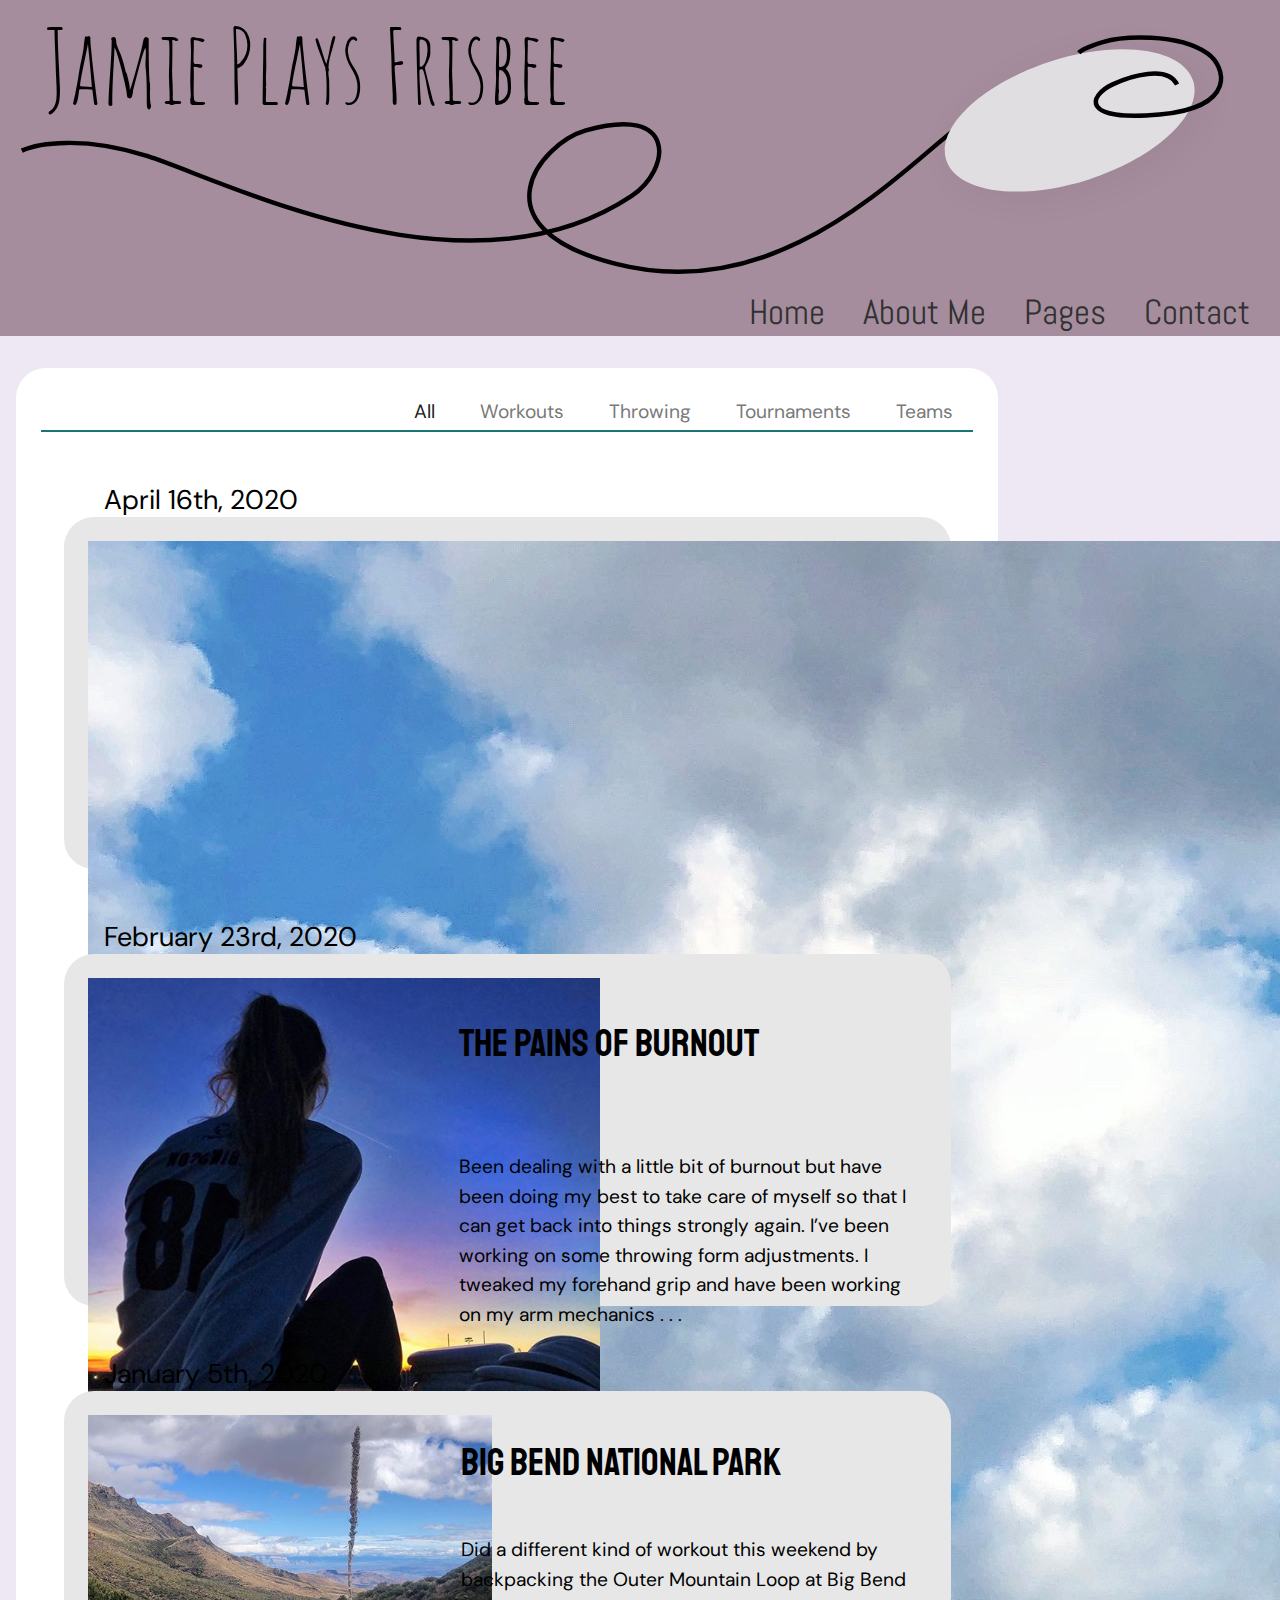
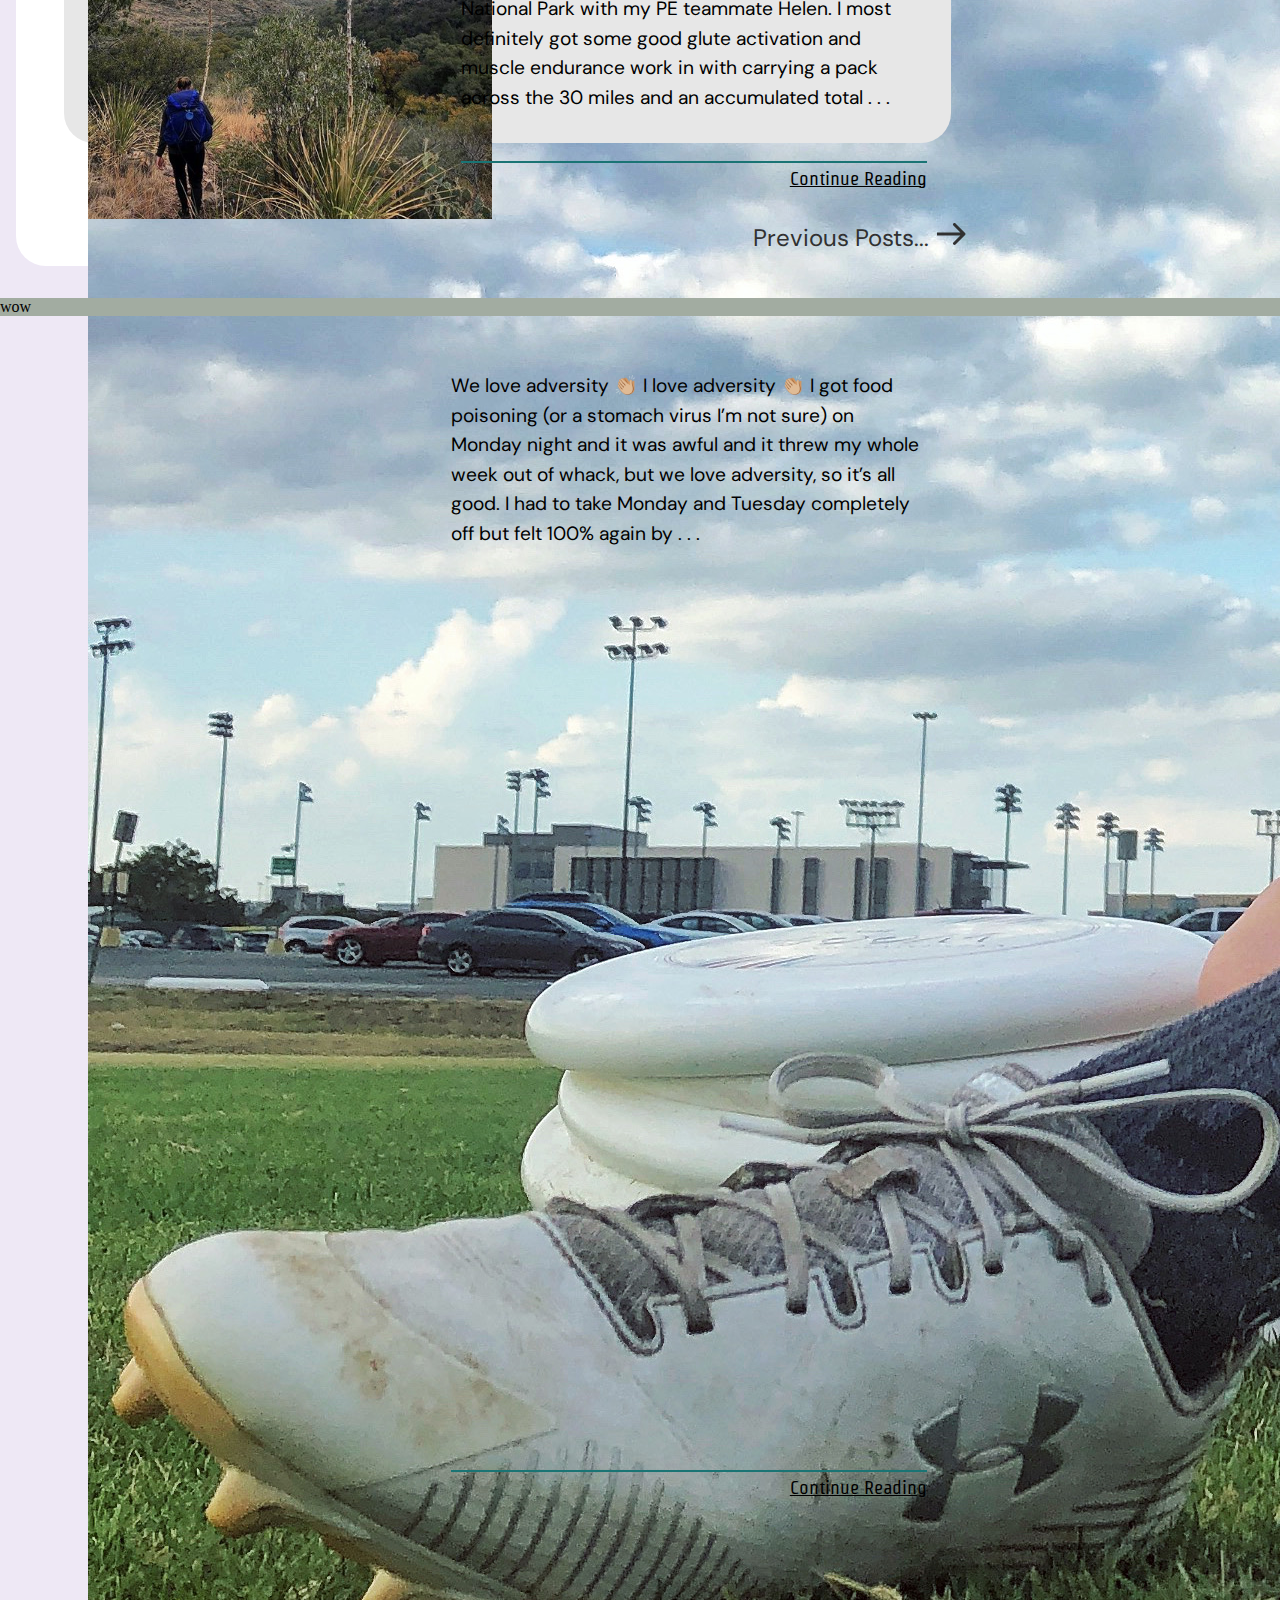
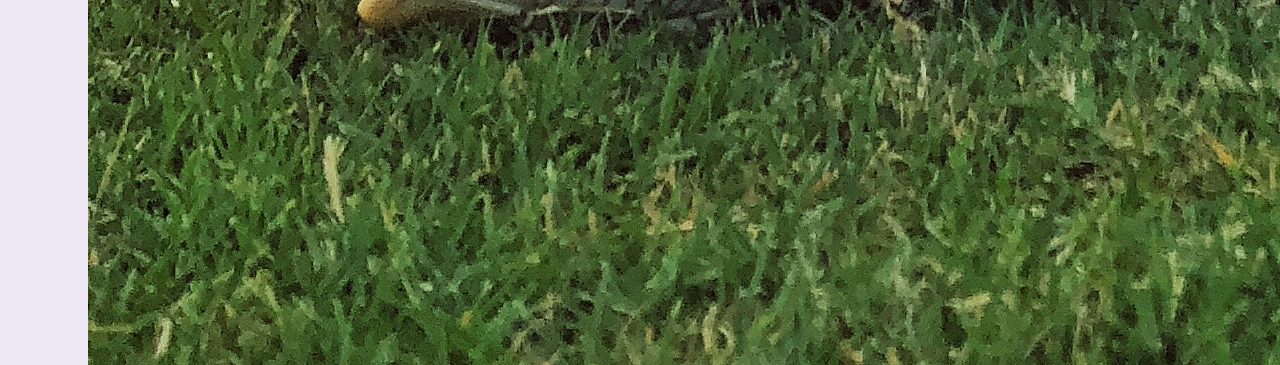
==== index.html @ a6f7faa6 "Change header nav bar to active links" ====
<!DOCTYPE html>
<html>
  <head>
    <title>JamiePlaysFrisbee</title>
    <link rel="stylesheet" type="text/css" href="css/stylesheet.css" />
  </head>
  <body>
    <div class="page">
      <div class="header">
        <p id="header-title">Jamie Plays Frisbee</p>
        <svg
          id="header-logo"
          width="1367"
          height="288"
          viewBox="0 0 1367 288"
          fill="none"
          xmlns="http://www.w3.org/2000/svg"
        >
          <path
            d="M1197.03 139.748C1252.16 124.437 1337.69 87.3383 1238.74 61.4298C1197.29 50.5772 1134.71 61.12 1063.45 113.203C993.401 164.397 857.264 322.143 669.895 274.251C509.363 233.219 584.044 139.353 636.104 124.203C739.565 94.0949 732.102 168.246 687.241 197.995C502.418 320.559 235.831 182.955 143.522 153.153C70.3766 129.455 18.6841 139.085 1.98106 146.861"
            stroke="black"
            stroke-width="5"
          />
          <g filter="url(#filter0_d)">
            <path
              d="M1318.79 68.2089C1330.75 104.858 1278.33 154.577 1201.71 179.258C1125.09 203.94 1053.29 194.238 1041.34 157.589C1029.39 120.939 1081.8 71.2207 1158.42 46.5391C1235.04 21.8576 1306.84 31.5594 1318.79 68.2089Z"
              fill="#E0DEE1"
            />
          </g>
          <path
            d="M1300.82 72.6014C1289.82 50.3252 1247.95 63.1759 1228.39 72.3857C1200.7 85.4244 1192.45 114.446 1280.96 106.298C1369.48 98.1507 1355.52 51.584 1334.5 37.2854C1300.99 14.497 1239.75 18.1652 1217.34 24.7621C1194.94 31.359 1190.31 36.856 1190.31 36.856"
            stroke="black"
            stroke-width="5"
          />
          <defs>
            <filter
              id="filter0_d"
              x="1013.64"
              y="0.885681"
              width="352.848"
              height="232.026"
              filterUnits="userSpaceOnUse"
              color-interpolation-filters="sRGB"
            >
              <feFlood flood-opacity="0" result="BackgroundImageFix" />
              <feColorMatrix
                in="SourceAlpha"
                type="matrix"
                values="0 0 0 0 0 0 0 0 0 0 0 0 0 0 0 0 0 0 127 0"
              />
              <feOffset dx="10" dy="4" />
              <feGaussianBlur stdDeviation="18" />
              <feColorMatrix
                type="matrix"
                values="0 0 0 0 0 0 0 0 0 0 0 0 0 0 0 0 0 0 0.05 0"
              />
              <feBlend
                mode="normal"
                in2="BackgroundImageFix"
                result="effect1_dropShadow"
              />
              <feBlend
                mode="normal"
                in="SourceGraphic"
                in2="effect1_dropShadow"
                result="shape"
              />
            </filter>
          </defs>
        </svg>
        <div class="header-nav">
          <a class="clickable" href="index.html">Home</a>
          <a class="clickable" href="index.html">About Me</a>
          <a class="clickable" href="index.html">Pages</a>
          <a class="clickable" href="index.html">Contact</a>
        </div>
      </div>
      <div class="main-content">
        <ul id="categories-cont" class="categories labels">
          <li class="clickable active">All</li>
          <li class="clickable">Workouts</li>
          <li class="clickable">Throwing</li>
          <li class="clickable">Tournaments</li>
          <li class="clickable">Teams</li>
        </ul>
        <div id="blog-card-container">
          <p class="blog-date">April 16th, 2020</p>
          <div class="blog-card">
            <img src="green_grass_jpf.JPG" />
            <p class="card-title">We Love Adversity</p>
            <p class="card-content">
              We love adversity 👏🏼 I love adversity 👏🏼 I got food poisoning (or
              a stomach virus I’m not sure) on Monday night and it was awful and
              it threw my whole week out of whack, but we love adversity, so
              it’s all good. I had to take Monday and Tuesday completely off but
              felt 100% again by . . .
            </p>
            <p class="card-footer cont-reading clickable">Continue Reading</p>
          </div>
          <p class="blog-date">February 23rd, 2020</p>
          <div class="blog-card">
            <img src="sunset_discs_jpf.png" />
            <p class="card-title">The Pains of Burnout</p>
            <p class="card-content">
              Been dealing with a little bit of burnout but have been doing my
              best to take care of myself so that I can get back into things
              strongly again. I’ve been working on some throwing form
              adjustments. I tweaked my forehand grip and have been working on
              my arm mechanics . . .
            </p>
            <p class="card-footer cont-reading clickable">Continue Reading</p>
          </div>
          <p class="blog-date">January 5th, 2020</p>
          <div class="blog-card">
            <img src="bigbend_jpf.png" />
            <p class="card-title">Big Bend National Park</p>
            <p class="card-content">
              Did a different kind of workout this weekend by backpacking the
              Outer Mountain Loop at Big Bend National Park with my PE teammate
              Helen. I most definitely got some good glute activation and muscle
              endurance work in with carrying a pack across the 30 miles and an
              accumulated total . . .
            </p>
            <p class="card-footer cont-reading clickable">Continue Reading</p>
          </div>
        </div>
        <div class="change-page">
          <span class="previous-post clickable">Previous Posts...</span>
          <svg
            class="clickable"
            width="29"
            height="24"
            viewBox="0 0 29 24"
            fill="none"
            xmlns="http://www.w3.org/2000/svg"
          >
            <path
              d="M28.0607 13.0607C28.6464 12.4749 28.6464 11.5251 28.0607 10.9393L18.5147 1.3934C17.9289 0.80761 16.9792 0.80761 16.3934 1.3934C15.8076 1.97918 15.8076 2.92893 16.3934 3.51472L24.8787 12L16.3934 20.4853C15.8076 21.0711 15.8076 22.0208 16.3934 22.6066C16.9792 23.1924 17.9289 23.1924 18.5147 22.6066L28.0607 13.0607ZM1.31134e-07 13.5L27 13.5L27 10.5L-1.31134e-07 10.5L1.31134e-07 13.5Z"
              fill="#313131"
            />
          </svg>
        </div>
      </div>
      <div class="footer">
        wow
      </div>
    </div>
  </body>
</html>
---- css/stylesheet.css ----
@import "./main_content.css";
@import "./header.css";
@import "./blog-cards.css";
@import "./blog-post-page.css";
@import url("https://fonts.googleapis.com/css2?family=DM+Sans&display=swap");
@import url("https://fonts.googleapis.com/css2?family=Amatic+SC&display=swap");

body {
  background: #eee8f5;
  margin: 0;
  font-size: 12pt;
}

.page {
  margin: 0;
  display: grid;
  grid:
    "header header"auto "main sidebar"auto "footer footer"auto / 4fr 1fr;
  grid-gap: 2em;
}

.header {
  background: #a68d9e;
  grid-area: header;
}

.sidebar {
  background: #ffffff;
  border-radius: 30px;
  margin-right: 1rem;
  height: 500px;

  grid-area: sidebar;
}

.main-content {
  background: #ffffff;
  border-radius: 30px;
  max-width: 1050px;
  justify-self: center;
  margin-left: 1rem;

  grid-area: main;
  display: flex;
  flex-direction: column;
  justify-content: center;
  align-items: stretch;
}

.footer {
  background: #a2aca1;
  grid-area: footer;
}

#categories-cont {
  order: 1;
  /* height: 15%; */
}

#blog-card-container {
  order: 2;
  display: flex;
  flex-direction: column;
  justify-content: center;
  align-items: center;
  padding: 25px;
}

.change-page {
  order: 3;
  text-align: right;
  padding-right: 2rem;
  padding-bottom: 0.5rem;
}

.previous-post {
  display: inline-block;
  font: 1.5rem "DM Sans", sans-serif;
  color: #313131;
  line-height: 2.5rem;
  margin-right: 0.3rem;
}

.labels {
  font: 1.2rem "DM Sans", sans-serif;
}

#header-logo {
  width: 95%;
  height: auto;
  margin-left: 20px;
  margin-top: 20px;
}

#header-title {
  font: 8vw "Amatic SC", cursive;
  margin-top: 0;
  margin-bottom: 0;
  position: absolute;
  left: 45px;
}

.clickable:not(.active):hover {
  color: #4d4d4d;
}
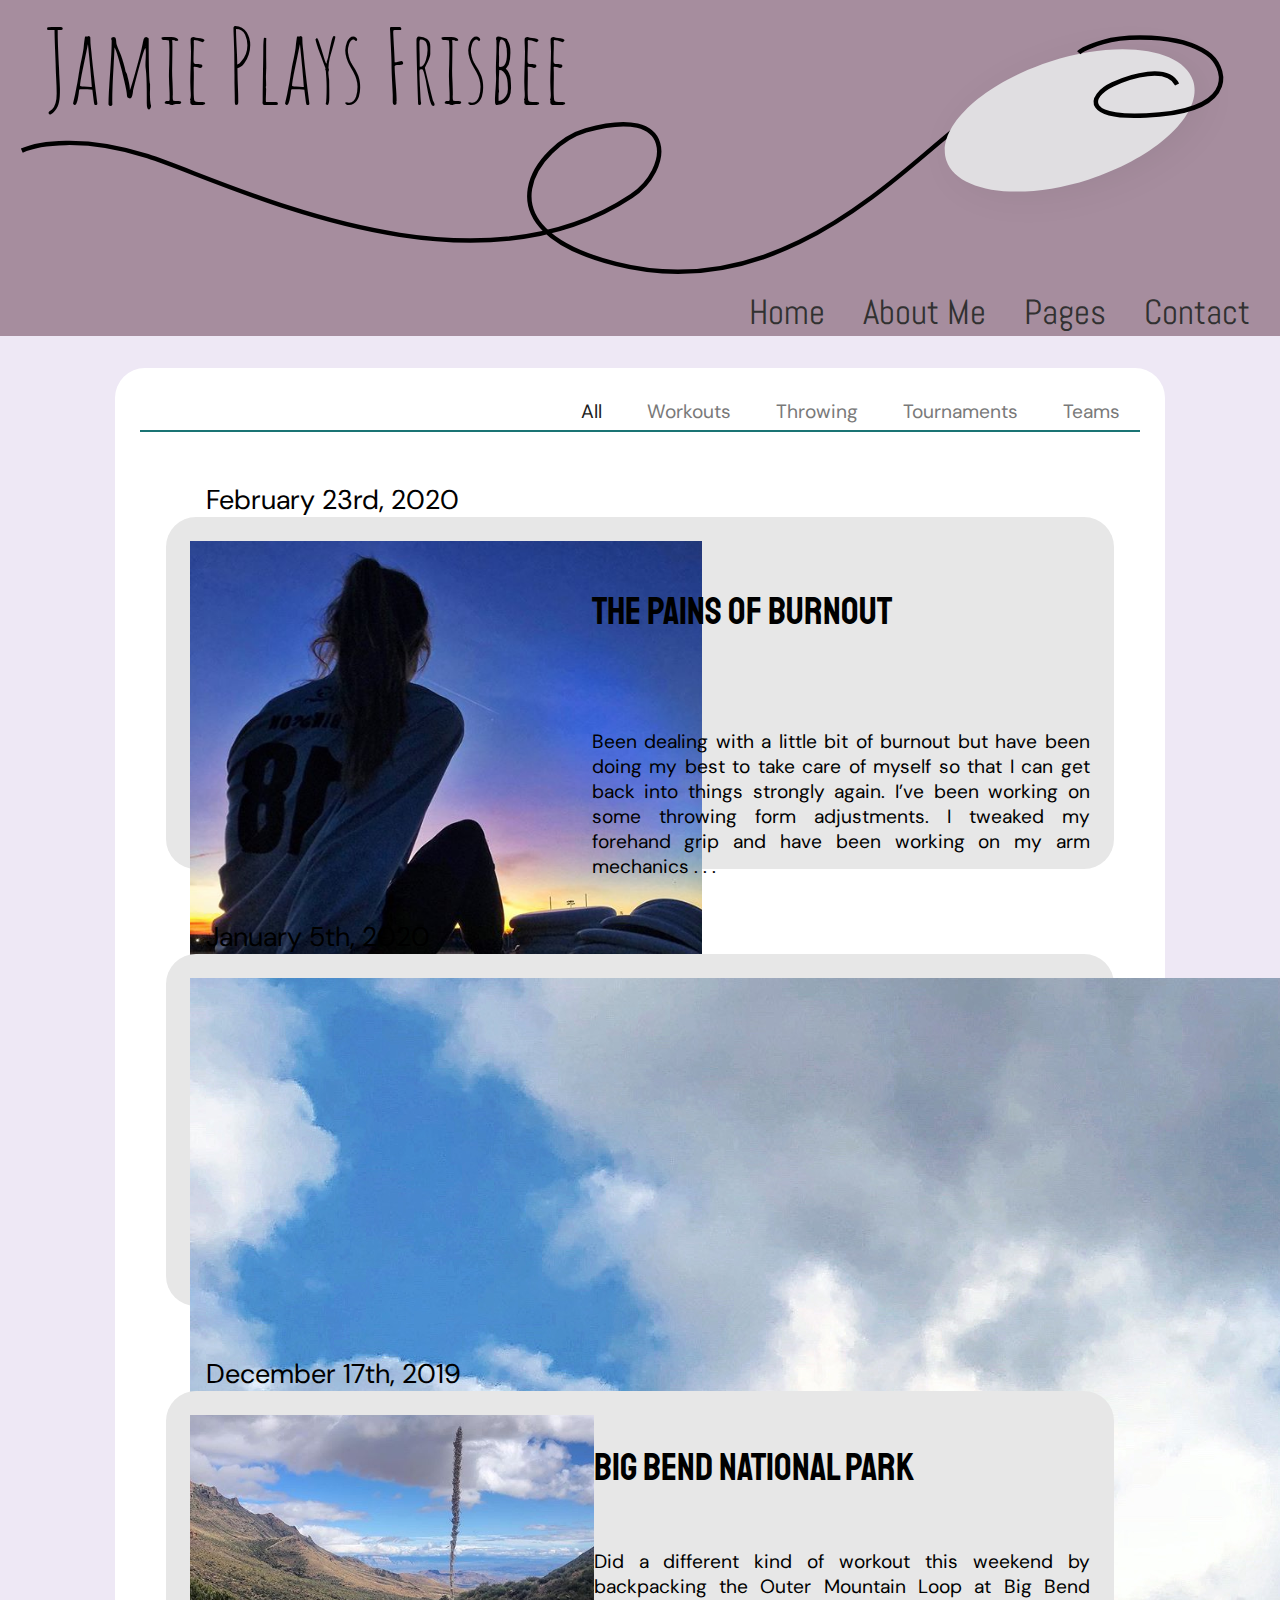
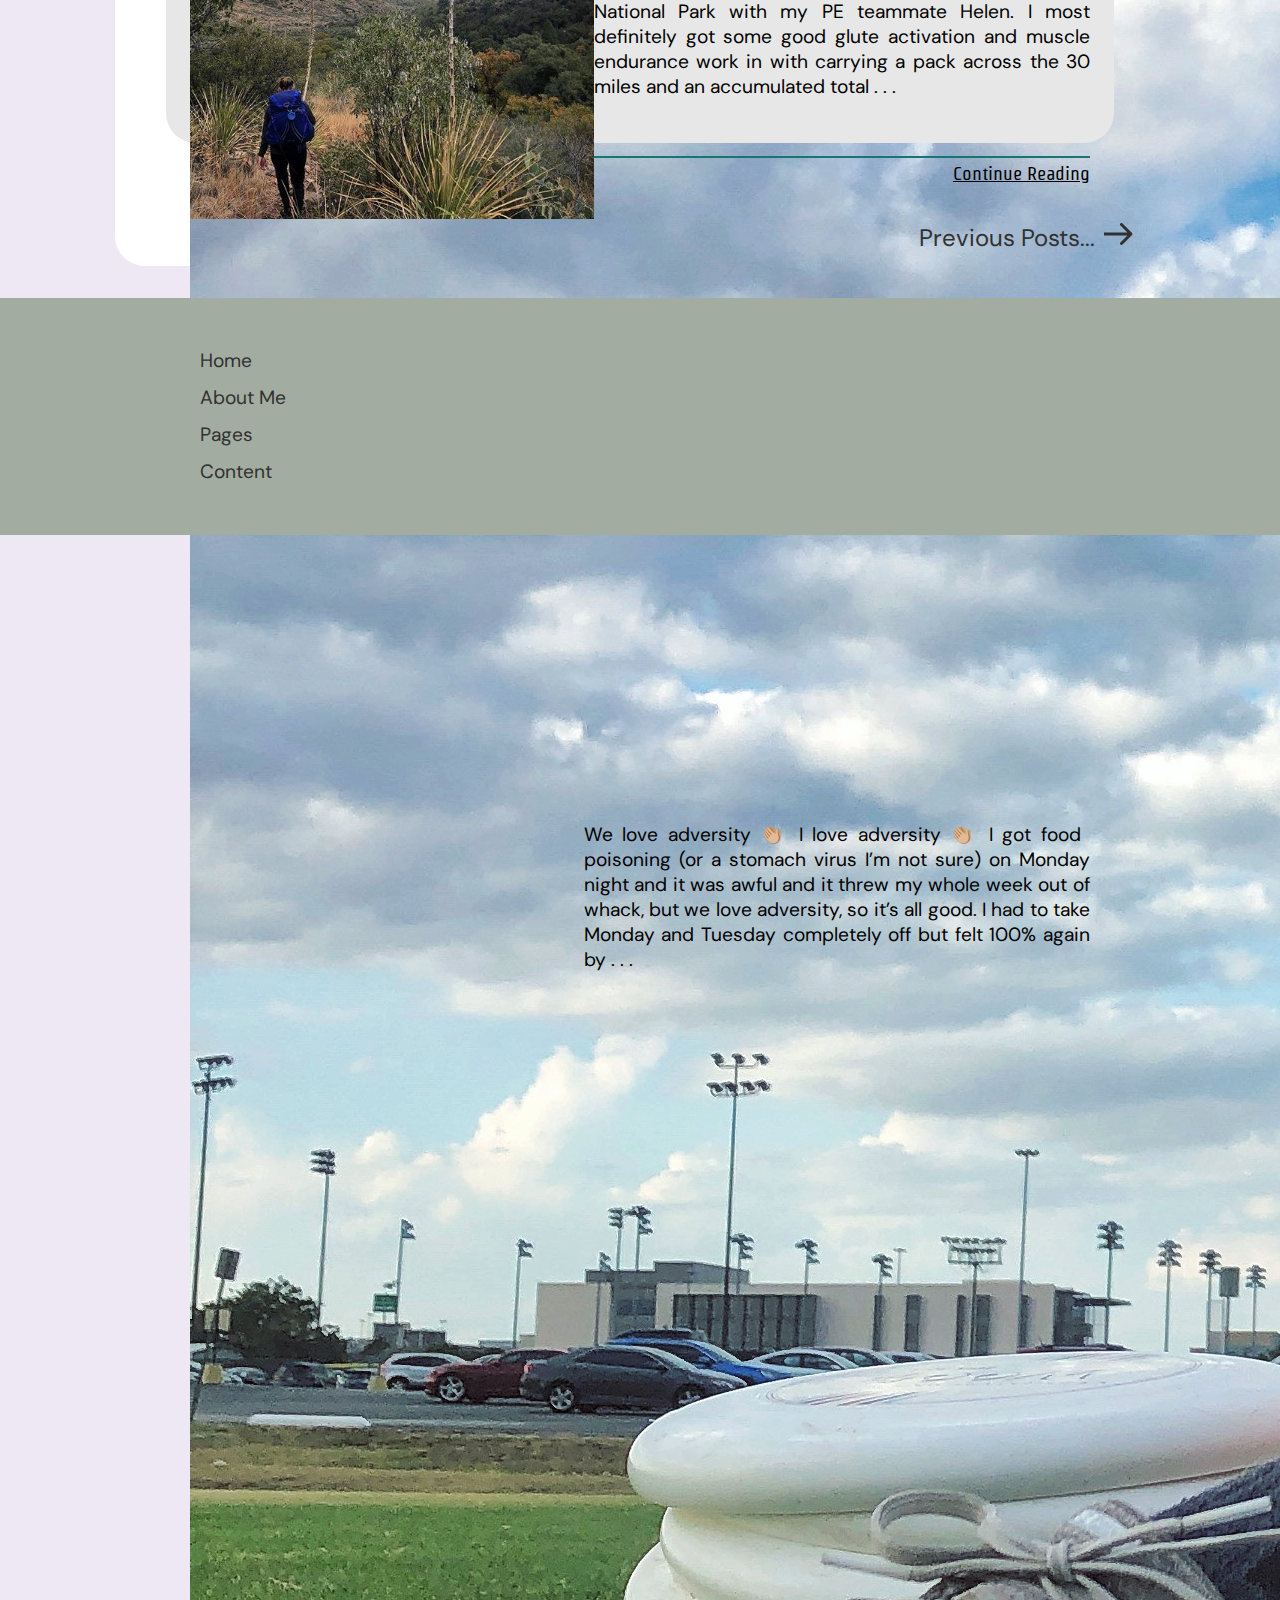
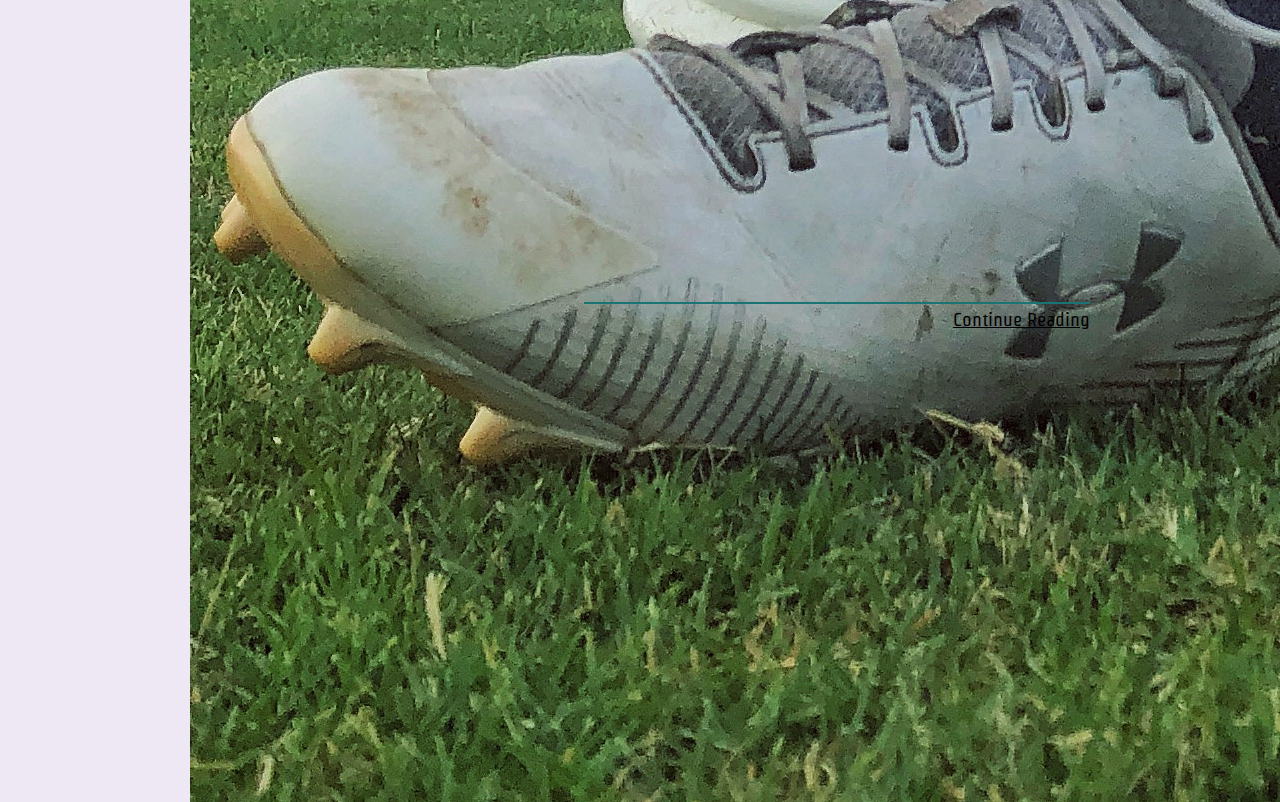
==== commit f5dc67a5: "Code clean-up (remove comments, add better tags, unify classes)" ====
--- a/index.html
+++ b/index.html
@@ -7,7 +7,7 @@
   <body>
     <div class="page">
       <div class="header">
-        <p id="header-title">Jamie Plays Frisbee</p>
+        <h1 id="header-title">Jamie Plays Frisbee</h1>
         <svg
           id="header-logo"
           width="1367"
@@ -69,63 +69,82 @@
           </defs>
         </svg>
         <div class="header-nav">
-          <a class="clickable" href="index.html">Home</a>
-          <a class="clickable" href="index.html">About Me</a>
-          <a class="clickable" href="index.html">Pages</a>
-          <a class="clickable" href="index.html">Contact</a>
+          <a class="inline-nav clickable" href="index.html">Home</a>
+          <a class="inline-nav clickable" href="index.html">About Me</a>
+          <a class="inline-nav clickable" href="index.html">Pages</a>
+          <a class="inline-nav clickable" href="index.html">Contact</a>
         </div>
       </div>
       <div class="main-content">
-        <ul id="categories-cont" class="categories labels">
-          <li class="clickable active">All</li>
-          <li class="clickable">Workouts</li>
-          <li class="clickable">Throwing</li>
-          <li class="clickable">Tournaments</li>
-          <li class="clickable">Teams</li>
-        </ul>
+        <div id="categories-cont" class="categories labels">
+          <a class="inline-nav clickable active" href="index.html">All</a>
+          <a class="inline-nav clickable" href="index.html">Workouts</a>
+          <a class="inline-nav clickable" href="index.html">Throwing</a>
+          <a class="inline-nav clickable" href="index.html">Tournaments</a>
+          <a class="inline-nav clickable" href="index.html">Teams</a>
+        </div>
         <div id="blog-card-container">
-          <p class="blog-date">April 16th, 2020</p>
+          <h2 class="blog-date">February 23rd, 2020</h2>
           <div class="blog-card">
-            <img src="green_grass_jpf.JPG" />
-            <p class="card-title">We Love Adversity</p>
-            <p class="card-content">
+            <img
+              src="sunset_discs_jpf.png"
+              alt="Author at field with frisbees during a sunset"
+            />
+            <h3 class="card-title">The Pains of Burnout</h3>
+            <p class="blog-post-text card-content">
+              Been dealing with a little bit of burnout but have been doing my
+              best to take care of myself so that I can get back into things
+              strongly again. I’ve been working on some throwing form
+              adjustments. I tweaked my forehand grip and have been working on
+              my arm mechanics . . .
+            </p>
+            <a
+              class="card-footer cont-reading clickable"
+              href="blog_post_1.html"
+              >Continue Reading</a
+            >
+          </div>
+          <h2 class="blog-date">January 5th, 2020</h2>
+          <div class="blog-card">
+            <img
+              src="green_grass_jpf.JPG"
+              alt="Author in grass field with pile of frisbees"
+            />
+            <h3 class="card-title">We Love Adversity</h3>
+            <p class="blog-post-text card-content">
               We love adversity 👏🏼 I love adversity 👏🏼 I got food poisoning (or
               a stomach virus I’m not sure) on Monday night and it was awful and
               it threw my whole week out of whack, but we love adversity, so
               it’s all good. I had to take Monday and Tuesday completely off but
               felt 100% again by . . .
             </p>
-            <p class="card-footer cont-reading clickable">Continue Reading</p>
+            <a class="card-footer cont-reading clickable" href="index.html"
+              >Continue Reading</a
+            >
           </div>
-          <p class="blog-date">February 23rd, 2020</p>
+          <h2 class="blog-date">December 17th, 2019</h2>
           <div class="blog-card">
-            <img src="sunset_discs_jpf.png" />
-            <p class="card-title">The Pains of Burnout</p>
-            <p class="card-content">
-              Been dealing with a little bit of burnout but have been doing my
-              best to take care of myself so that I can get back into things
-              strongly again. I’ve been working on some throwing form
-              adjustments. I tweaked my forehand grip and have been working on
-              my arm mechanics . . .
-            </p>
-            <p class="card-footer cont-reading clickable">Continue Reading</p>
-          </div>
-          <p class="blog-date">January 5th, 2020</p>
-          <div class="blog-card">
-            <img src="bigbend_jpf.png" />
-            <p class="card-title">Big Bend National Park</p>
-            <p class="card-content">
+            <img
+              src="bigbend_jpf.png"
+              alt="Author backpacking along trail at Big Bend National Park"
+            />
+            <h3 class="card-title">Big Bend National Park</h3>
+            <p class="blog-post-text card-content">
               Did a different kind of workout this weekend by backpacking the
               Outer Mountain Loop at Big Bend National Park with my PE teammate
               Helen. I most definitely got some good glute activation and muscle
               endurance work in with carrying a pack across the 30 miles and an
               accumulated total . . .
             </p>
-            <p class="card-footer cont-reading clickable">Continue Reading</p>
+            <a class="card-footer cont-reading clickable" href="index.html"
+              >Continue Reading</a
+            >
           </div>
         </div>
         <div class="change-page">
-          <span class="previous-post clickable">Previous Posts...</span>
+          <a class="previous-post clickable" href="index.html"
+            >Previous Posts...</a
+          >
           <svg
             class="clickable"
             width="29"
@@ -142,7 +161,22 @@
         </div>
       </div>
       <div class="footer">
-        wow
+        <div class="footer-cont">
+          <ul class="labels">
+            <li class="footer-links clickable">
+              <a href="index.html">Home</a>
+            </li>
+            <li class="footer-links clickable">
+              <a href="index.html">About Me</a>
+            </li>
+            <li class="footer-links clickable">
+              <a href="index.html">Pages</a>
+            </li>
+            <li class="footer-links clickable">
+              <a href="index.html">Content</a>
+            </li>
+          </ul>
+        </div>
       </div>
     </div>
   </body>
--- a/css/stylesheet.css
+++ b/css/stylesheet.css
@@ -1,6 +1,5 @@
 @import "./main_content.css";
 @import "./header.css";
-@import "./blog-cards.css";
 @import "./blog-post-page.css";
 @import url("https://fonts.googleapis.com/css2?family=DM+Sans&display=swap");
 @import url("https://fonts.googleapis.com/css2?family=Amatic+SC&display=swap");
@@ -15,32 +14,24 @@
   margin: 0;
   display: grid;
   grid:
-    "header header"auto "main sidebar"auto "footer footer"auto / 4fr 1fr;
+    "header header"auto "main main"auto "footer footer"auto / 4fr 1fr;
   grid-gap: 2em;
 }
 
 .header {
+  grid-area: header;
   background: #a68d9e;
-  grid-area: header;
-}
-
-.sidebar {
-  background: #ffffff;
-  border-radius: 30px;
-  margin-right: 1rem;
-  height: 500px;
-
-  grid-area: sidebar;
 }
 
 .main-content {
+  grid-area: main;
+  max-width: 1050px;
+  margin-left: 1rem;
+  margin-right: 1rem;
   background: #ffffff;
   border-radius: 30px;
-  max-width: 1050px;
   justify-self: center;
-  margin-left: 1rem;
 
-  grid-area: main;
   display: flex;
   flex-direction: column;
   justify-content: center;
@@ -48,58 +39,27 @@
 }
 
 .footer {
+  grid-area: footer;
   background: #a2aca1;
-  grid-area: footer;
-}
-
-#categories-cont {
-  order: 1;
-  /* height: 15%; */
-}
-
-#blog-card-container {
-  order: 2;
   display: flex;
   flex-direction: column;
-  justify-content: center;
   align-items: center;
-  padding: 25px;
-}
-
-.change-page {
-  order: 3;
-  text-align: right;
-  padding-right: 2rem;
-  padding-bottom: 0.5rem;
-}
-
-.previous-post {
-  display: inline-block;
-  font: 1.5rem "DM Sans", sans-serif;
-  color: #313131;
-  line-height: 2.5rem;
-  margin-right: 0.3rem;
 }
 
 .labels {
   font: 1.2rem "DM Sans", sans-serif;
 }
 
-#header-logo {
-  width: 95%;
-  height: auto;
-  margin-left: 20px;
-  margin-top: 20px;
-}
-
-#header-title {
-  font: 8vw "Amatic SC", cursive;
-  margin-top: 0;
-  margin-bottom: 0;
-  position: absolute;
-  left: 45px;
+.inline-nav {
+  list-style: none;
+  display: inline-block;
 }
 
 .clickable:not(.active):hover {
   color: #4d4d4d;
+}
+
+.blog-post-text {
+  font: 1.2rem "DM Sans", sans-serif;
+  text-align: justify;
 }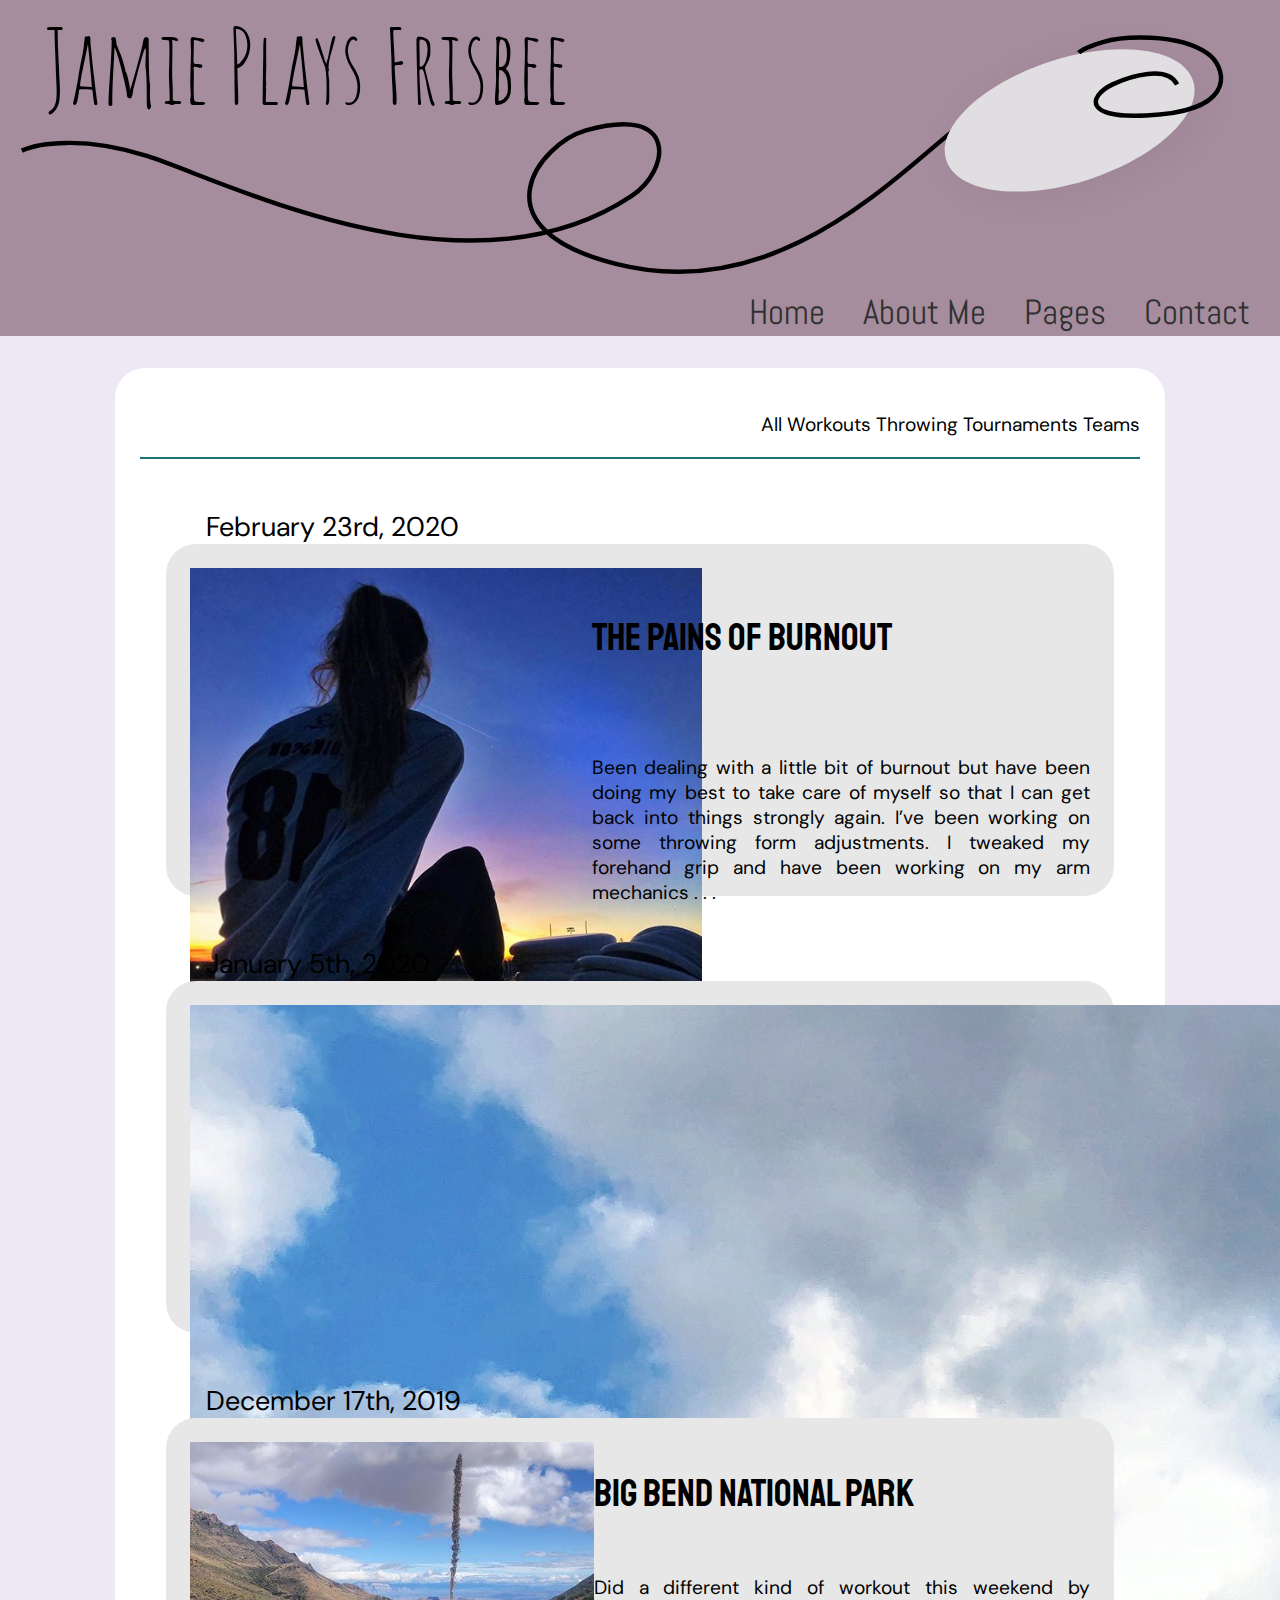
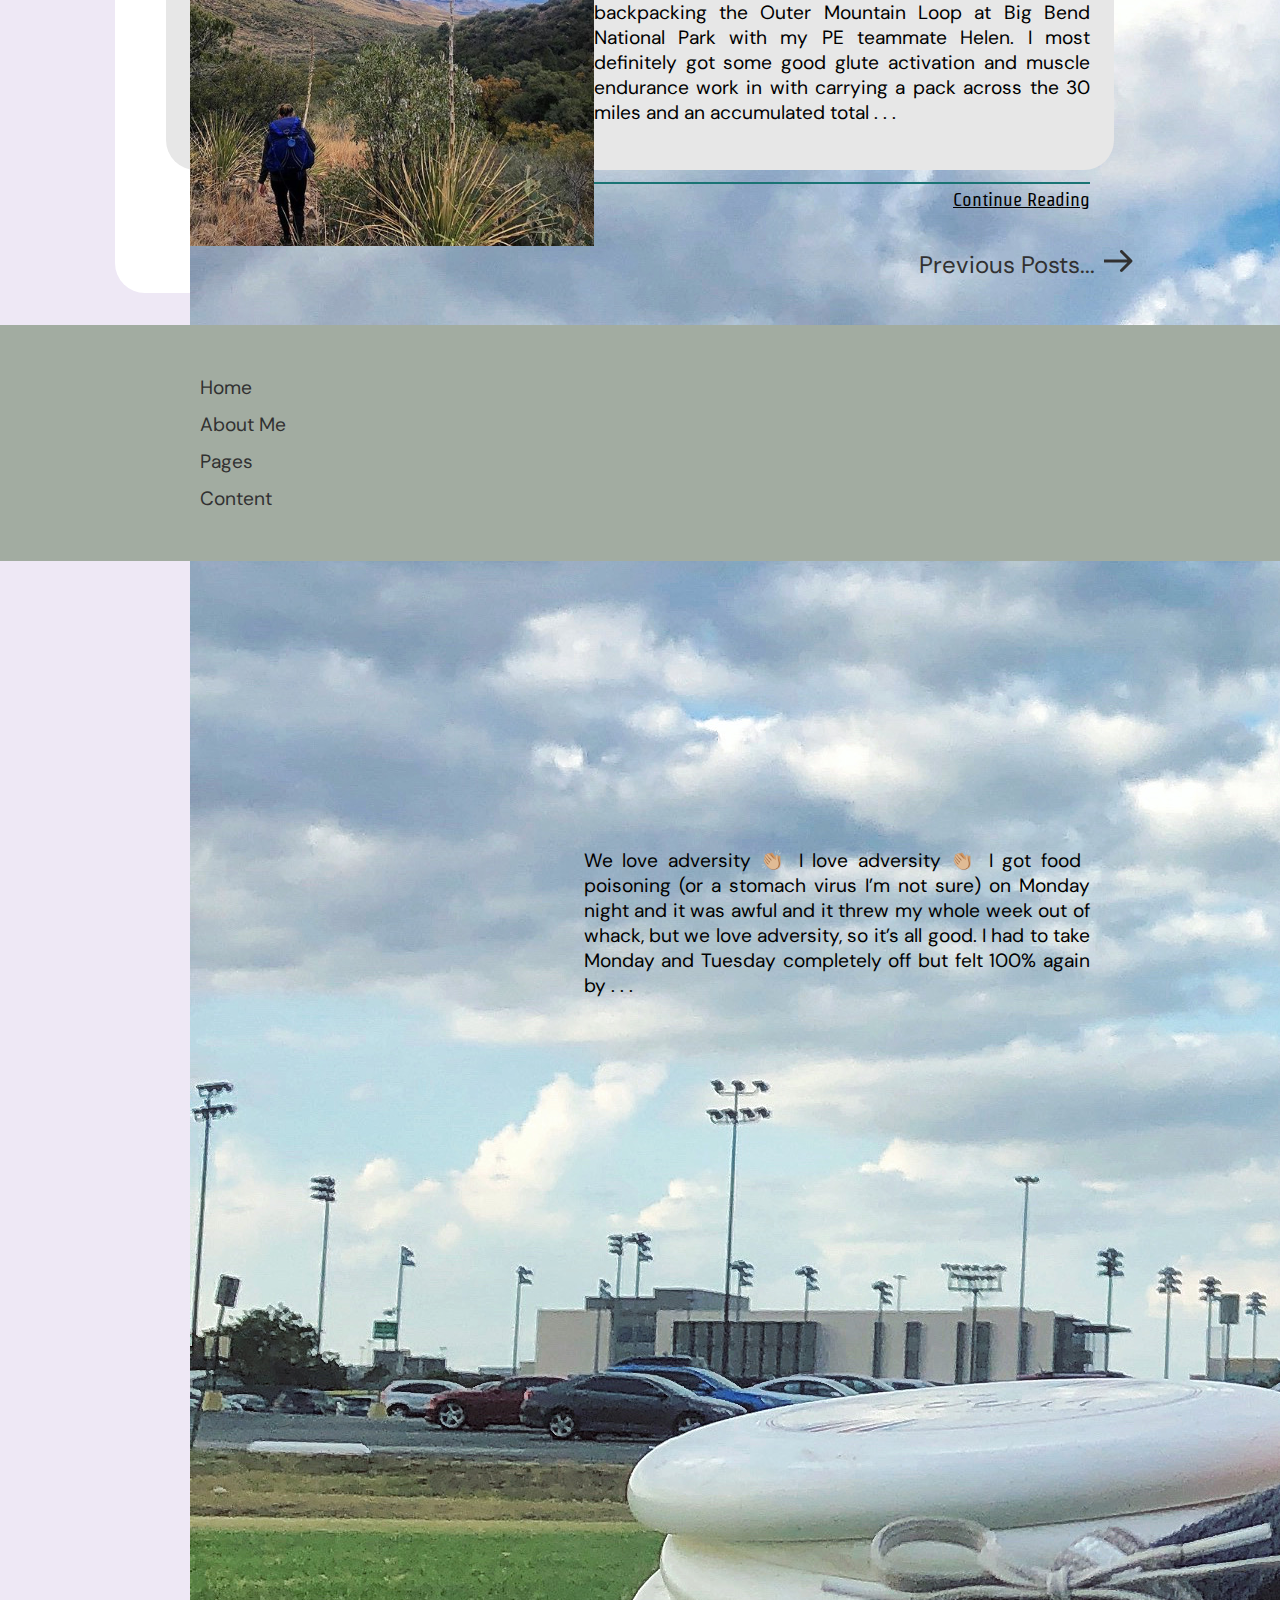
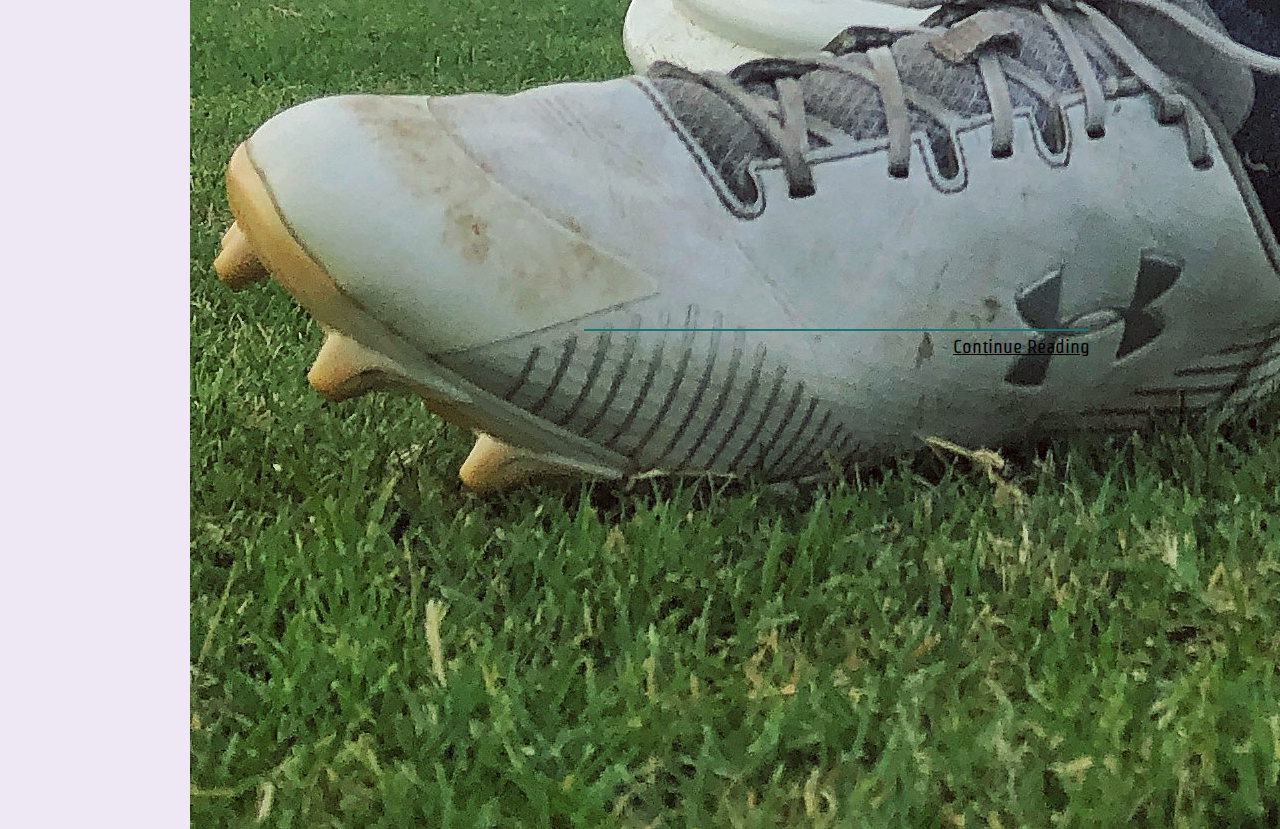
==== commit 5d9a54fb: "Create dropdown and select menus for small screen" ====
--- a/index.html
+++ b/index.html
@@ -68,21 +68,61 @@
             </filter>
           </defs>
         </svg>
-        <div class="header-nav">
-          <a class="inline-nav clickable" href="index.html">Home</a>
-          <a class="inline-nav clickable" href="index.html">About Me</a>
-          <a class="inline-nav clickable" href="index.html">Pages</a>
-          <a class="inline-nav clickable" href="index.html">Contact</a>
-        </div>
+        <nav>
+          <ul class="header-nav">
+            <li class="inline-nav clickable">
+              <a href="index.html">Home</a>
+            </li>
+            <li class="inline-nav clickable">
+              <a href="index.html">About Me</a>
+            </li>
+            <li class="inline-nav clickable">
+              <a href="index.html">Pages</a>
+            </li>
+            <li class="inline-nav clickable">
+              <a href="index.html">Contact</a>
+            </li>
+          </ul>
+
+          <div class="dropdown">
+            <button class="dropdown-btn">Navigation</button>
+            <div class="dropdown-links">
+              <a href="index.html">Home</a>
+              <a href="index.html">About Me</a>
+              <a href="index.html">Pages</a>
+              <a href="index.html">Contact</a>
+            </div>
+          </div>
+        </nav>
       </div>
       <div class="main-content">
         <div id="categories-cont" class="categories labels">
-          <a class="inline-nav clickable active" href="index.html">All</a>
-          <a class="inline-nav clickable" href="index.html">Workouts</a>
-          <a class="inline-nav clickable" href="index.html">Throwing</a>
-          <a class="inline-nav clickable" href="index.html">Tournaments</a>
-          <a class="inline-nav clickable" href="index.html">Teams</a>
-        </div>
+          <ul>
+            <li class="inline-nav clickable active">
+              <a href="index.html">All</a>
+            </li>
+            <li class="inline-nav clickable">
+              <a href="index.html">Workouts</a>
+            </li>
+            <li class="inline-nav clickable">
+              <a href="index.html">Throwing</a>
+            </li>
+            <li class="inline-nav clickable">
+              <a href="index.html">Tournaments</a>
+            </li>
+            <li class="inline-nav clickable"><a href="index.html">Teams</a></li>
+          </ul>
+
+          <select>
+            <option value="" selected="selected">All</option>
+
+            <option value="index.html">Workouts</option>
+            <option value="index.html">Throwing</option>
+            <option value="index.html">Tournaments</option>
+            <option value="index.html">Teams</option>
+          </select>
+        </div>
+
         <div id="blog-card-container">
           <h2 class="blog-date">February 23rd, 2020</h2>
           <div class="blog-card">
--- a/css/stylesheet.css
+++ b/css/stylesheet.css
@@ -1,6 +1,7 @@
 @import "./main_content.css";
 @import "./header.css";
 @import "./blog-post-page.css";
+/* @import "./dropdown.css"; */
 @import url("https://fonts.googleapis.com/css2?family=DM+Sans&display=swap");
 @import url("https://fonts.googleapis.com/css2?family=Amatic+SC&display=swap");
 
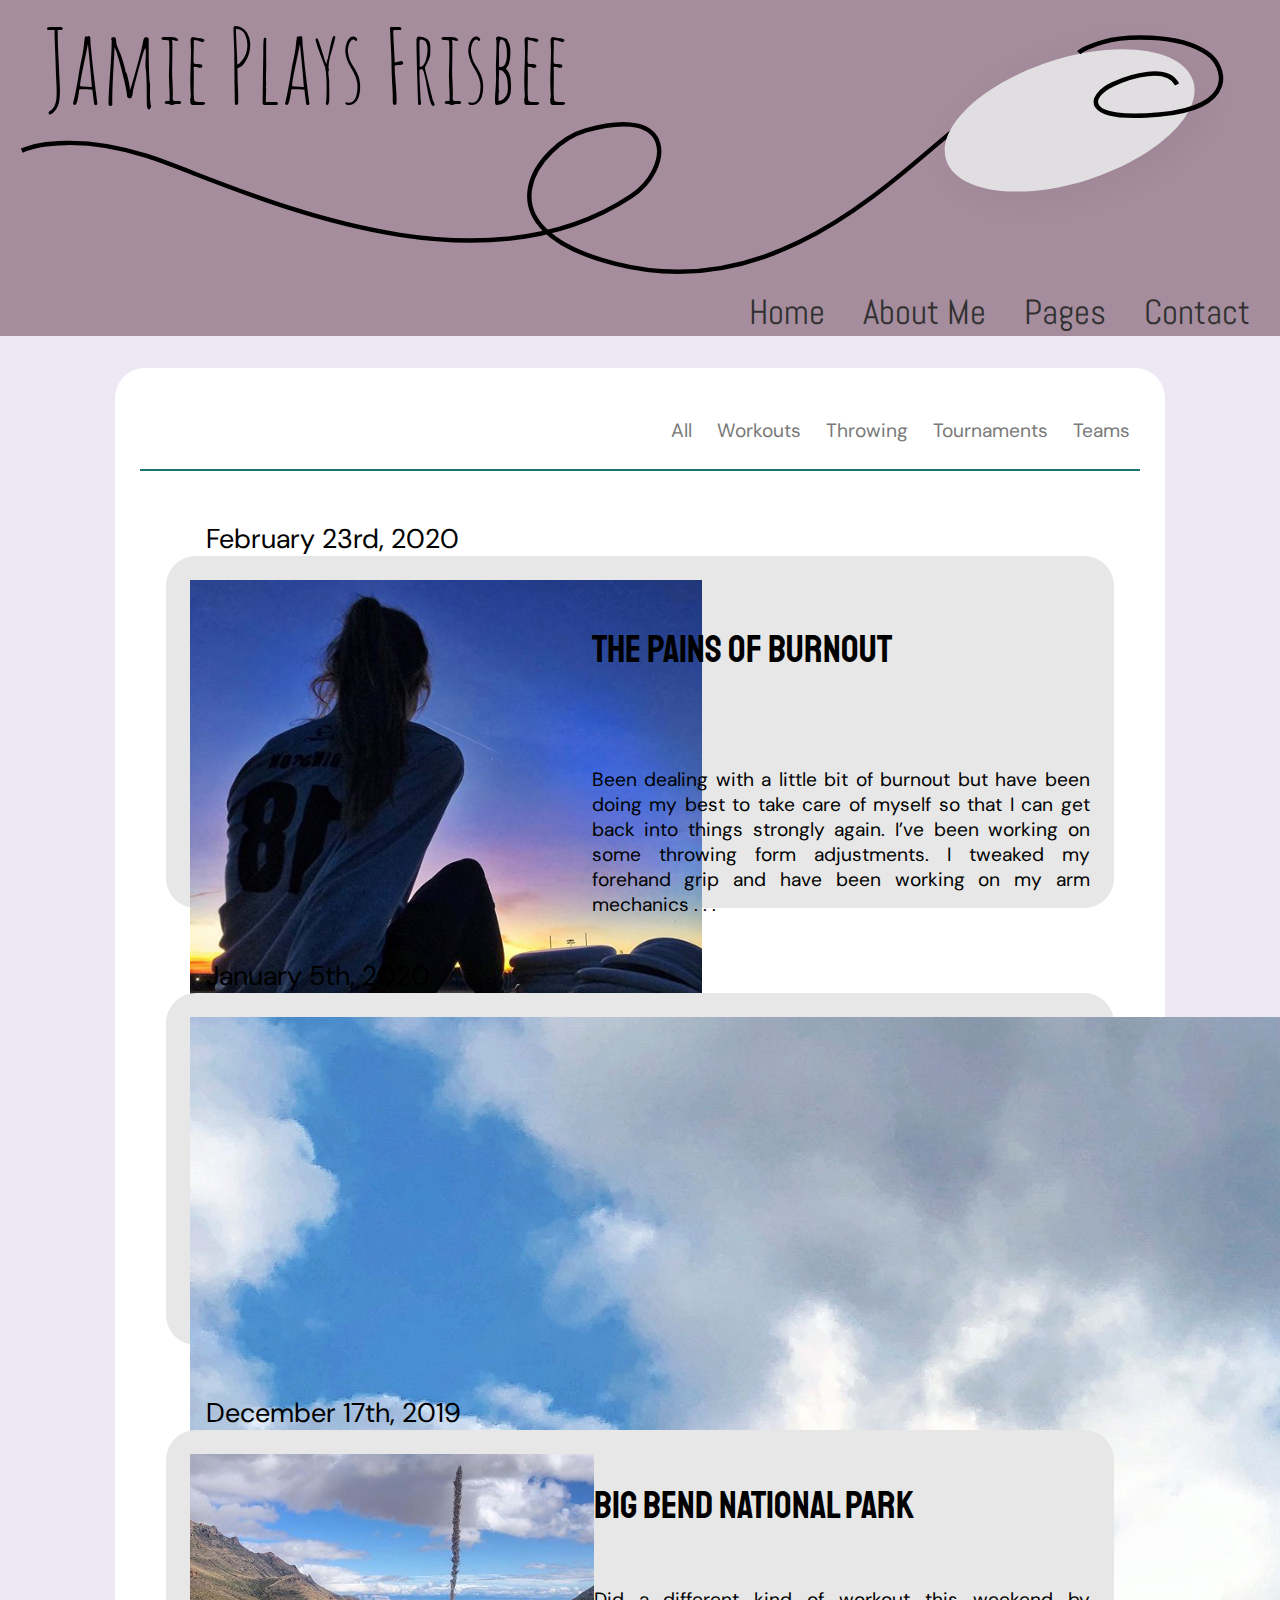
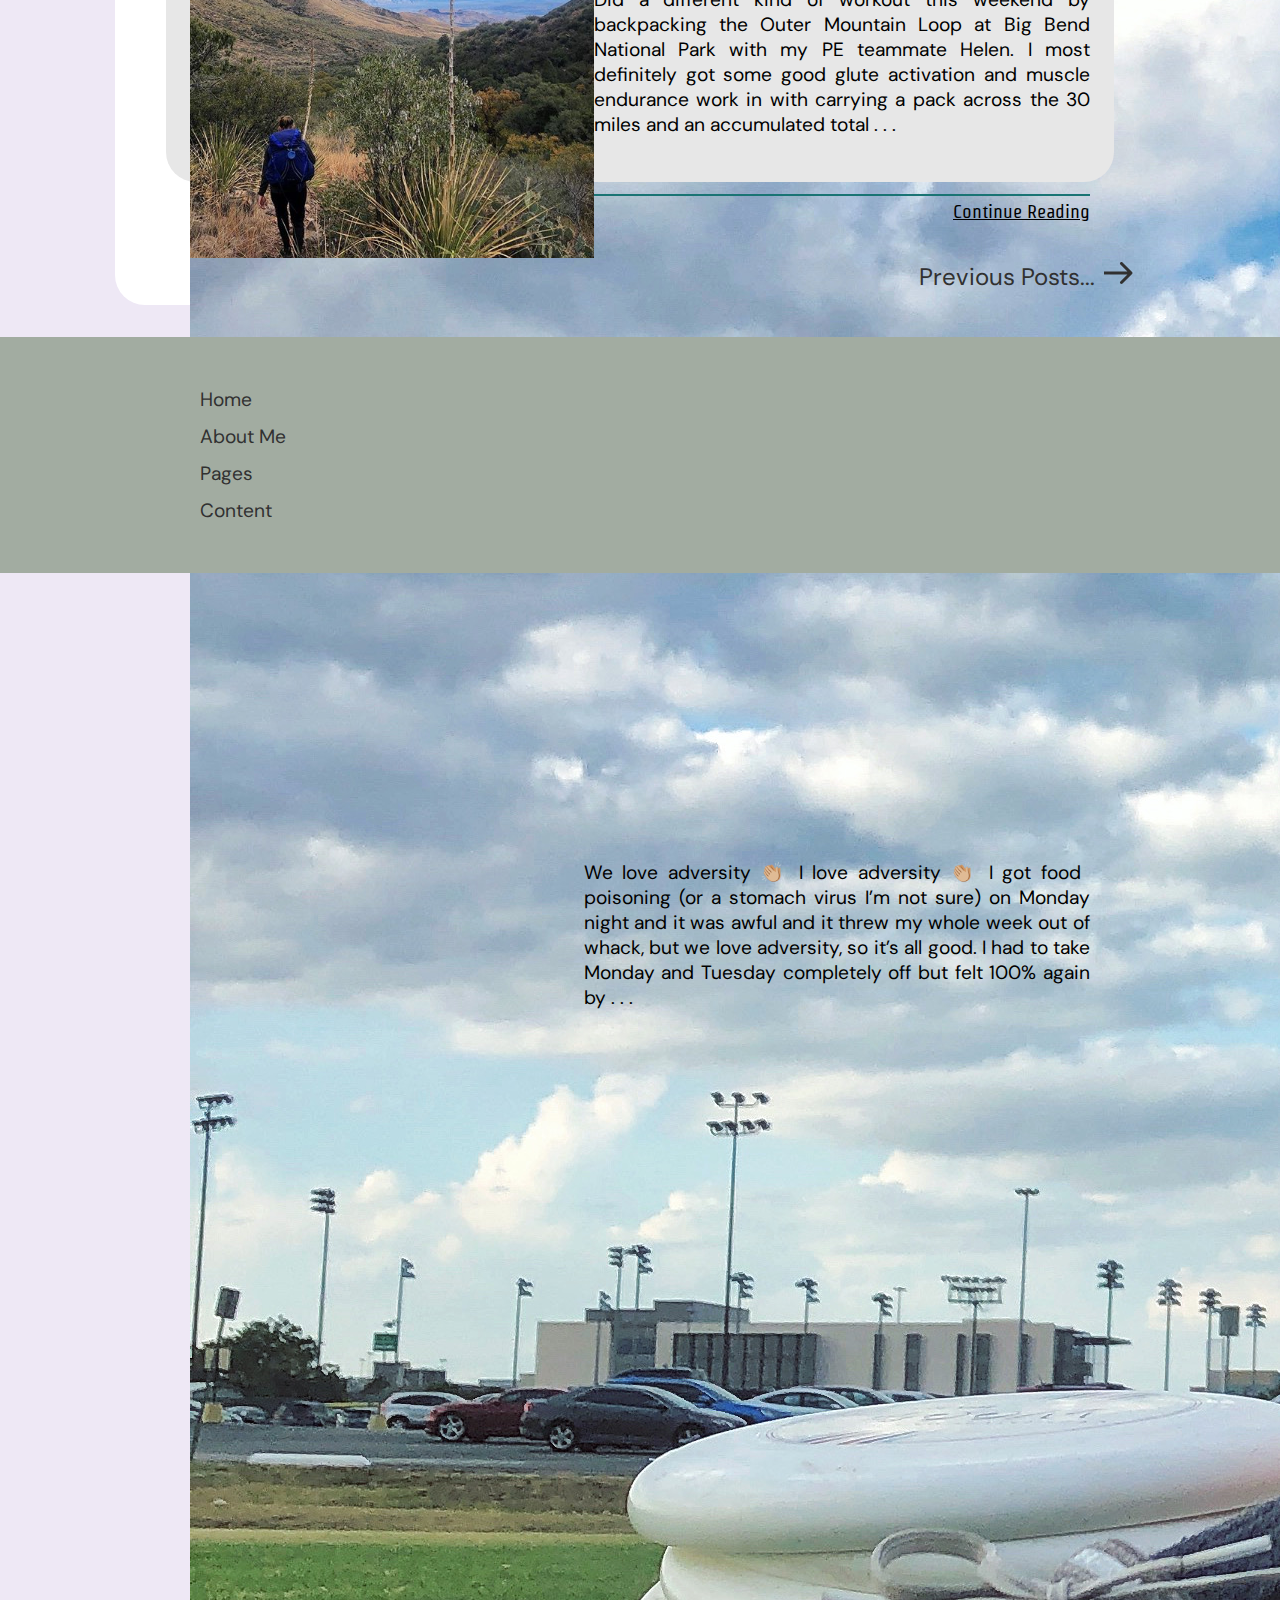
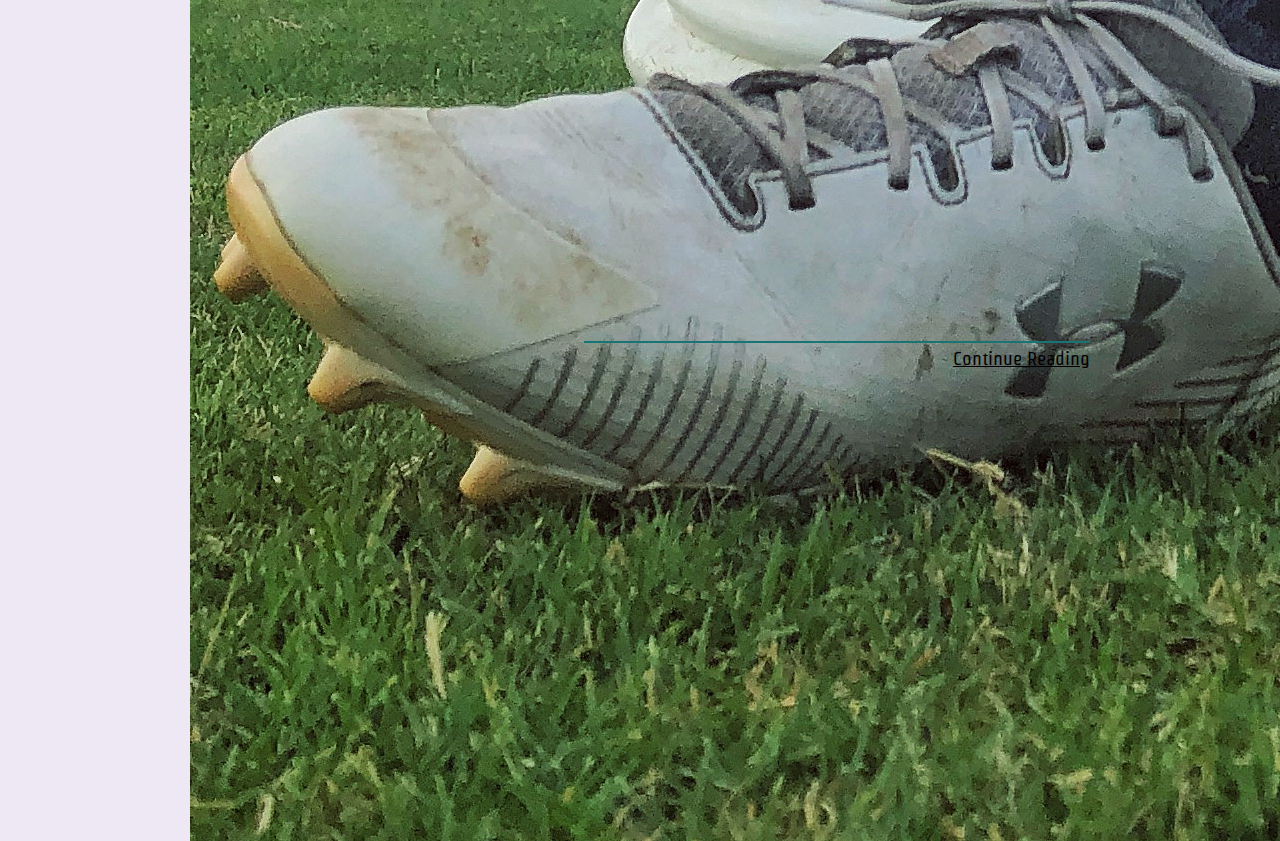
==== commit 367893ad: "Add HTML5 semantic tags" ====
--- a/index.html
+++ b/index.html
@@ -6,7 +6,7 @@
   </head>
   <body>
     <div class="page">
-      <div class="header">
+      <header>
         <h1 id="header-title">Jamie Plays Frisbee</h1>
         <svg
           id="header-logo"
@@ -94,8 +94,8 @@
             </div>
           </div>
         </nav>
-      </div>
-      <div class="main-content">
+      </header>
+      <section>
         <div id="categories-cont" class="categories labels">
           <ul>
             <li class="inline-nav clickable active">
@@ -199,8 +199,8 @@
             />
           </svg>
         </div>
-      </div>
-      <div class="footer">
+      </section>
+      <footer>
         <div class="footer-cont">
           <ul class="labels">
             <li class="footer-links clickable">
@@ -217,7 +217,7 @@
             </li>
           </ul>
         </div>
-      </div>
+      </footer>
     </div>
   </body>
 </html>
--- a/css/stylesheet.css
+++ b/css/stylesheet.css
@@ -14,17 +14,16 @@
 .page {
   margin: 0;
   display: grid;
-  grid:
-    "header header"auto "main main"auto "footer footer"auto / 4fr 1fr;
+  grid: "header header"auto "main main"auto "footer footer"auto / 4fr 1fr;
   grid-gap: 2em;
 }
 
-.header {
+header {
   grid-area: header;
   background: #a68d9e;
 }
 
-.main-content {
+section {
   grid-area: main;
   max-width: 1050px;
   margin-left: 1rem;
@@ -39,7 +38,7 @@
   align-items: stretch;
 }
 
-.footer {
+footer {
   grid-area: footer;
   background: #a2aca1;
   display: flex;
@@ -63,4 +62,10 @@
 .blog-post-text {
   font: 1.2rem "DM Sans", sans-serif;
   text-align: justify;
+}
+
+@media (max-width: 769px) {
+  .main-content {
+    max-width: 769px;
+  }
 }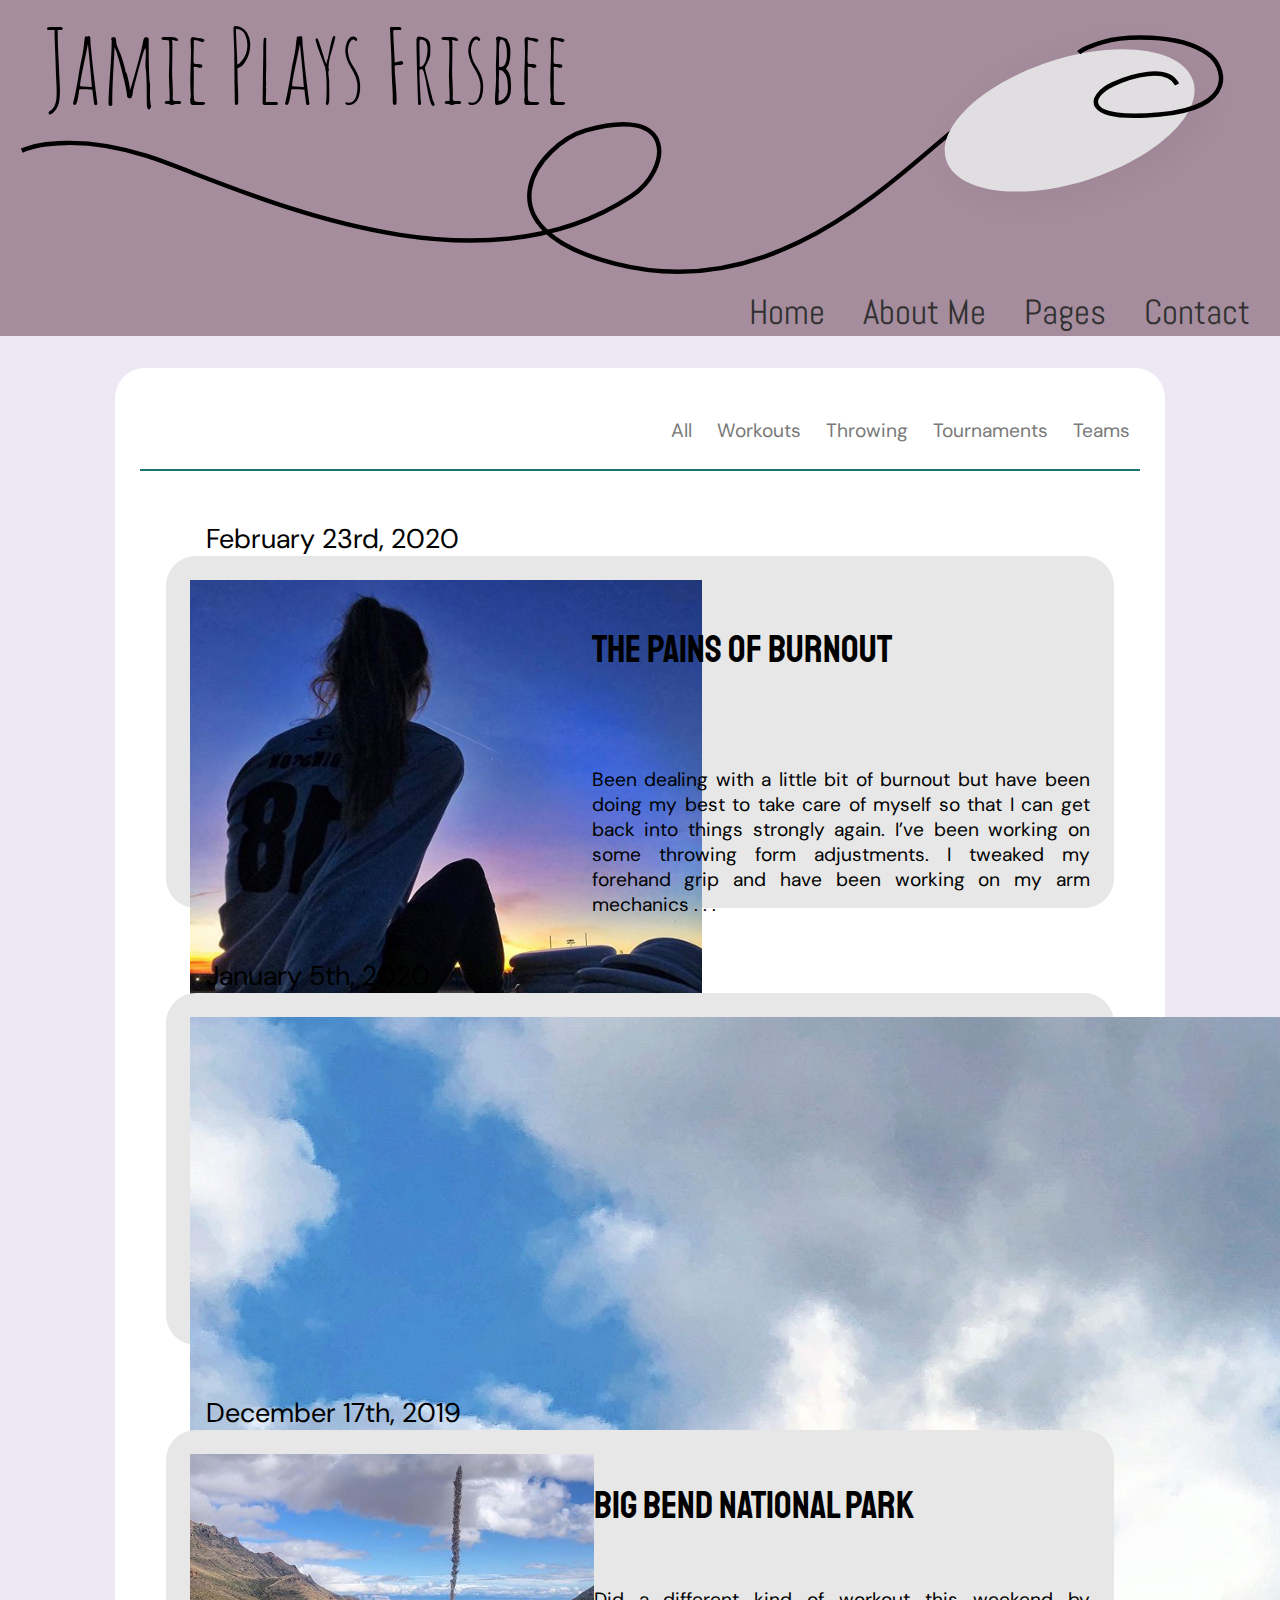
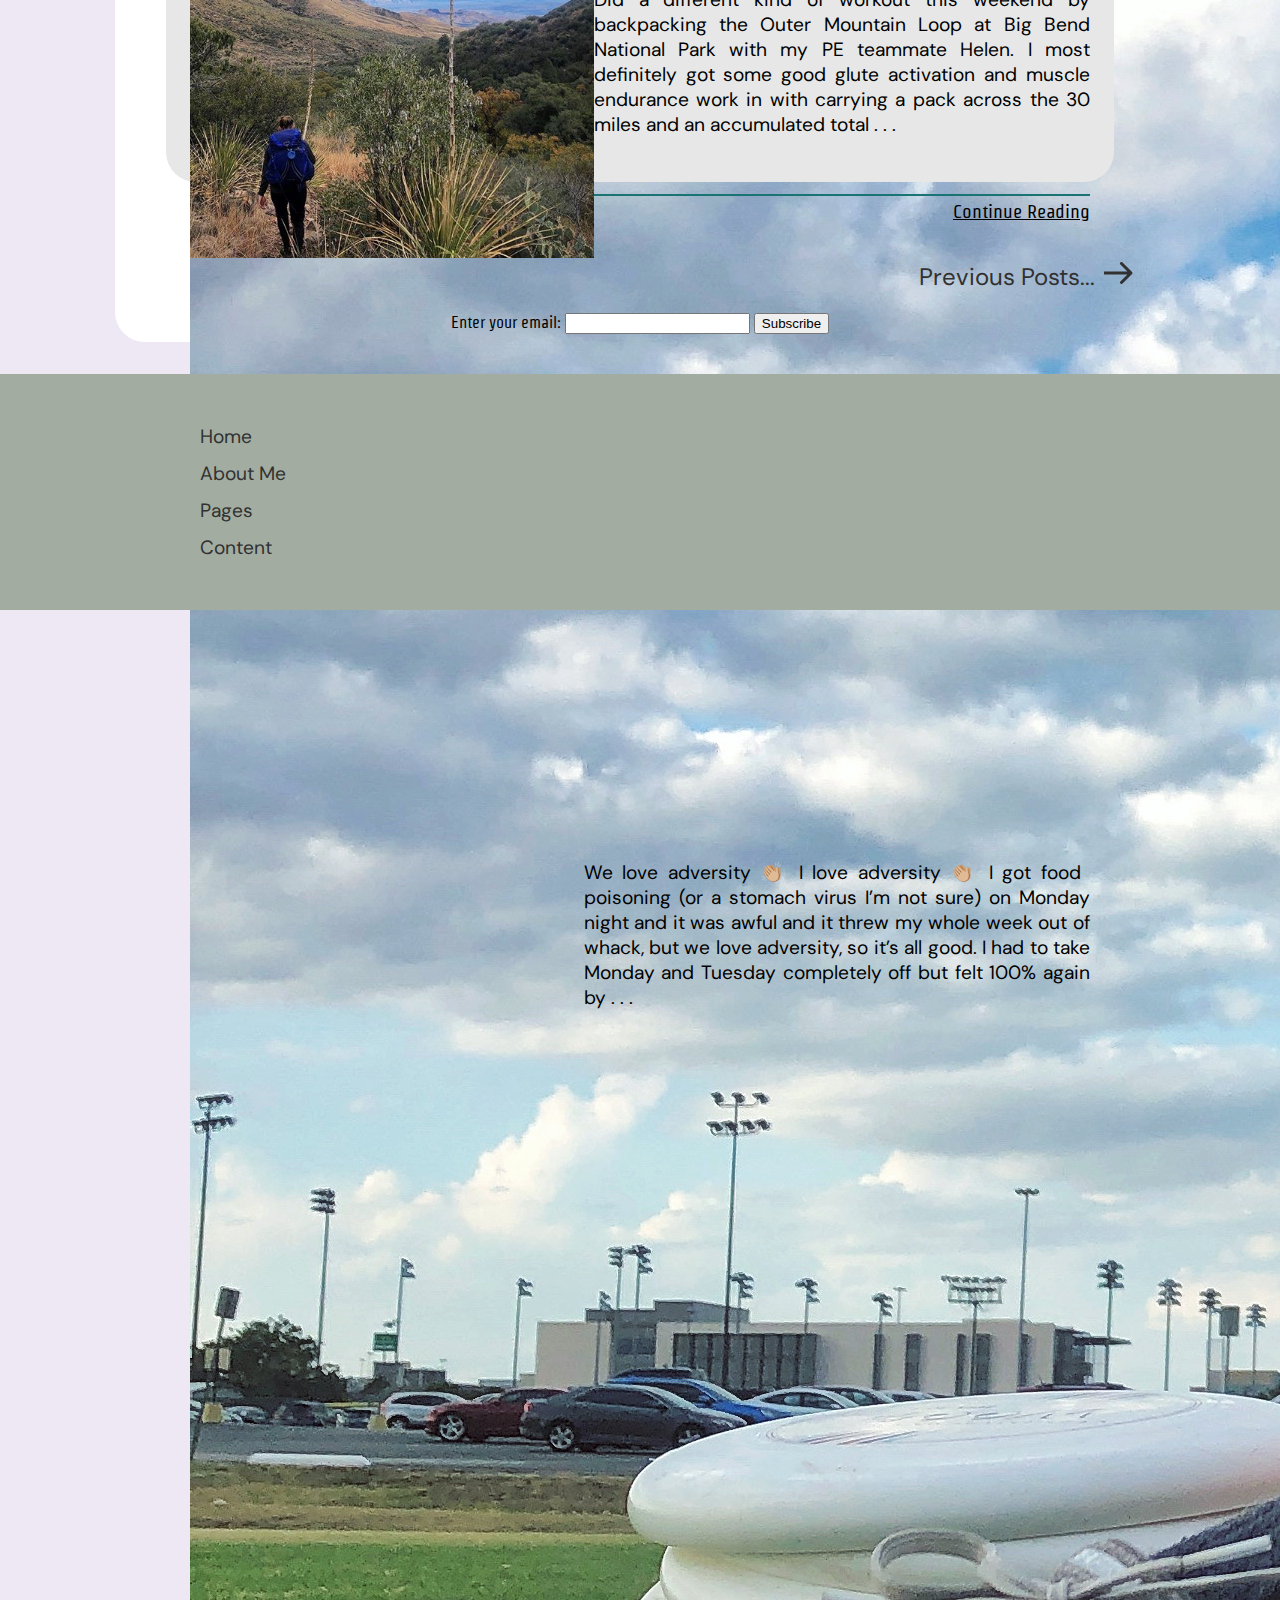
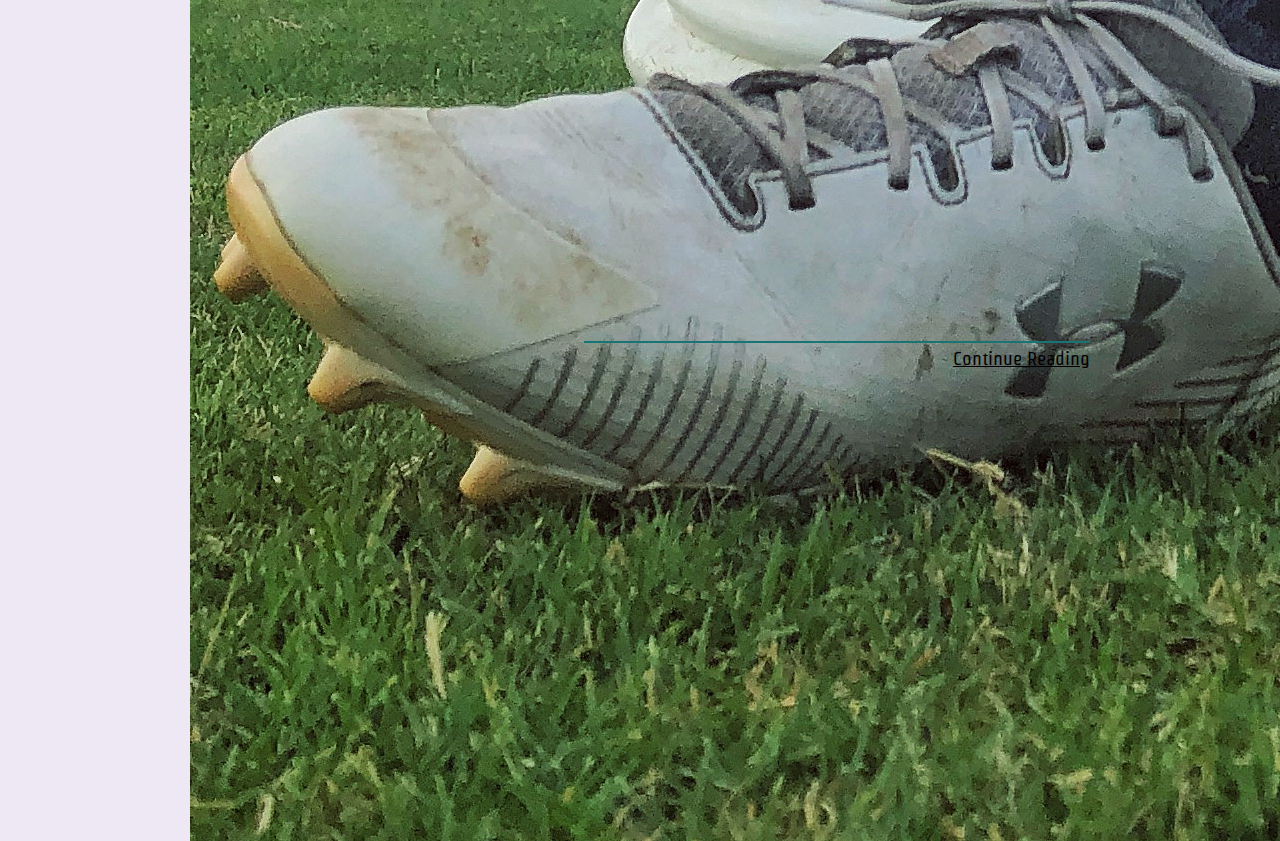
==== commit 801a492f: "Add a subscribe form at end of home and blog post pages" ====
--- a/index.html
+++ b/index.html
@@ -199,6 +199,11 @@
             />
           </svg>
         </div>
+        <form class="subscribe">
+          <label for="email">Enter your email:</label>
+          <input type="text" id="email" name="email" />
+          <input type="submit" value="Subscribe" />
+        </form>
       </section>
       <footer>
         <div class="footer-cont">
--- a/css/stylesheet.css
+++ b/css/stylesheet.css
@@ -64,6 +64,13 @@
   text-align: justify;
 }
 
+.subscribe {
+  order: 4;
+  align-self: center;
+  font: 1rem "Strait", sans-serif;
+  margin: 0.5rem;
+}
+
 @media (max-width: 769px) {
   .main-content {
     max-width: 769px;
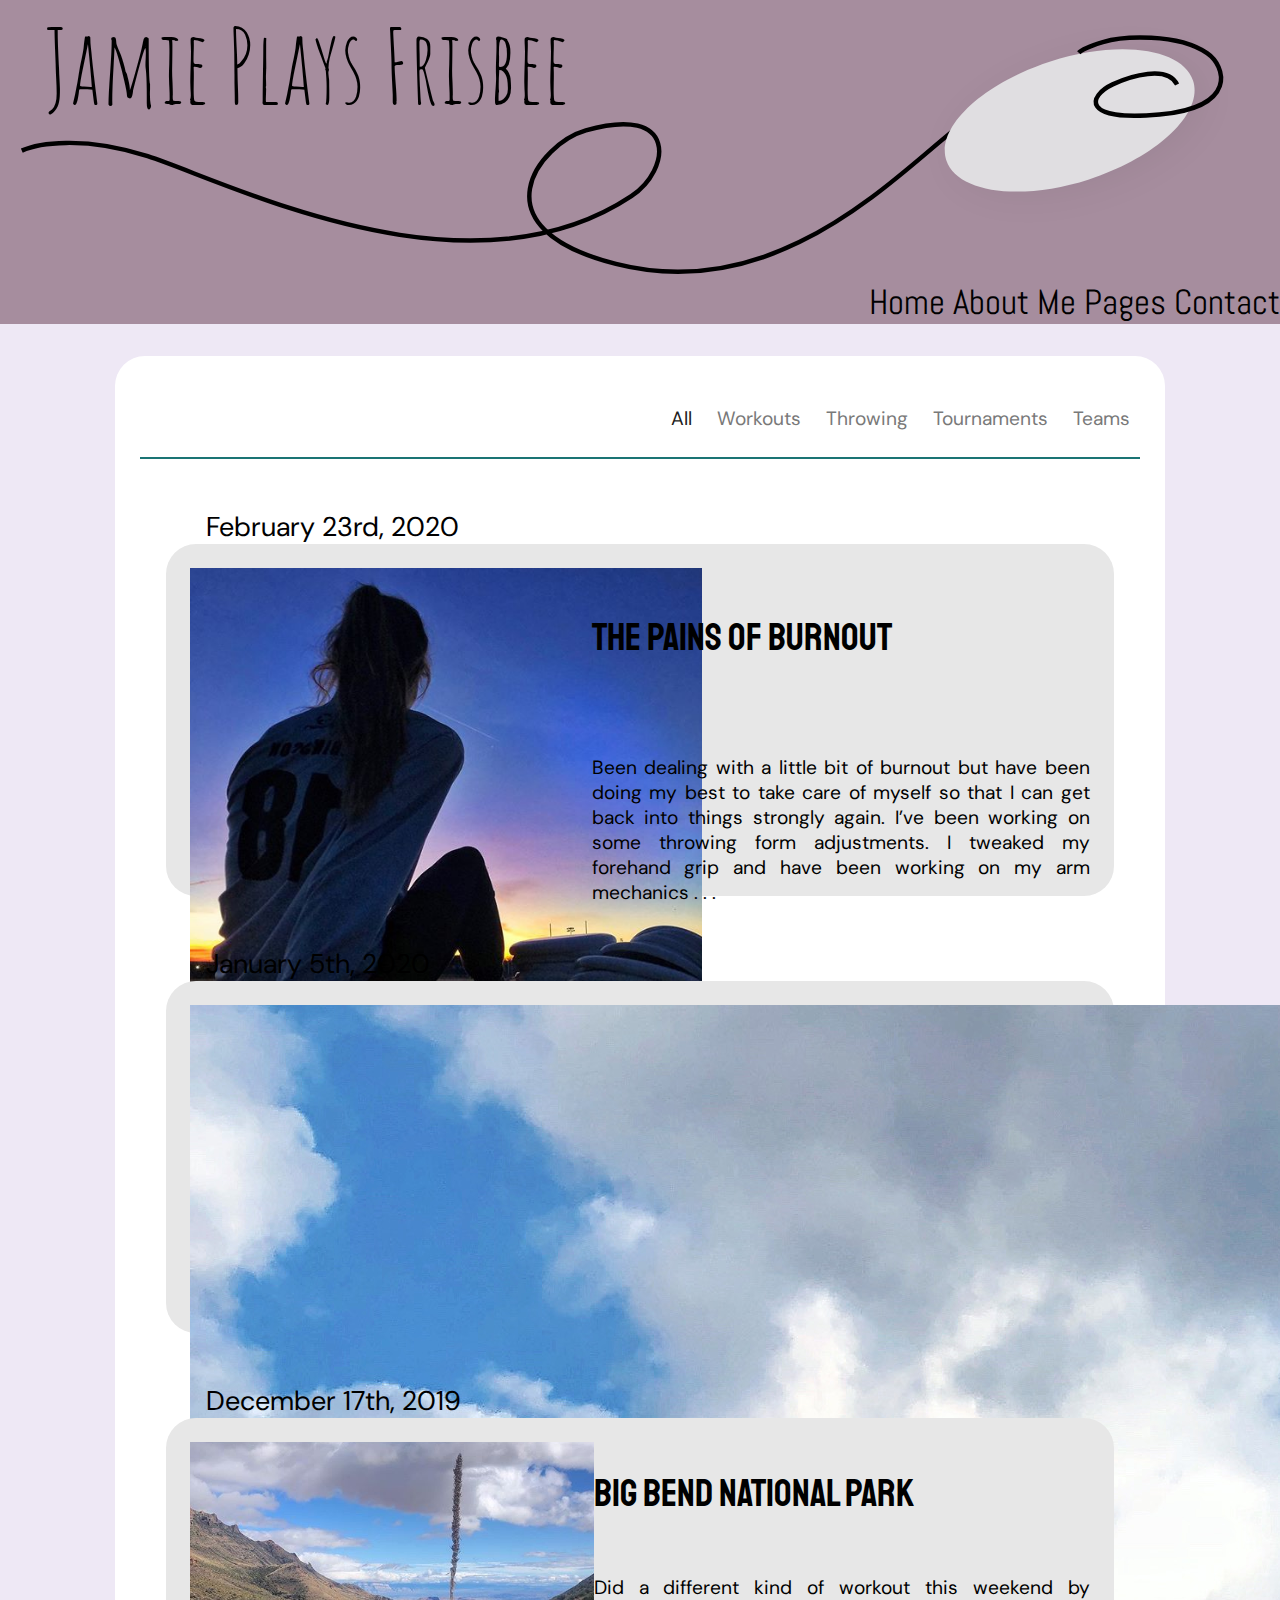
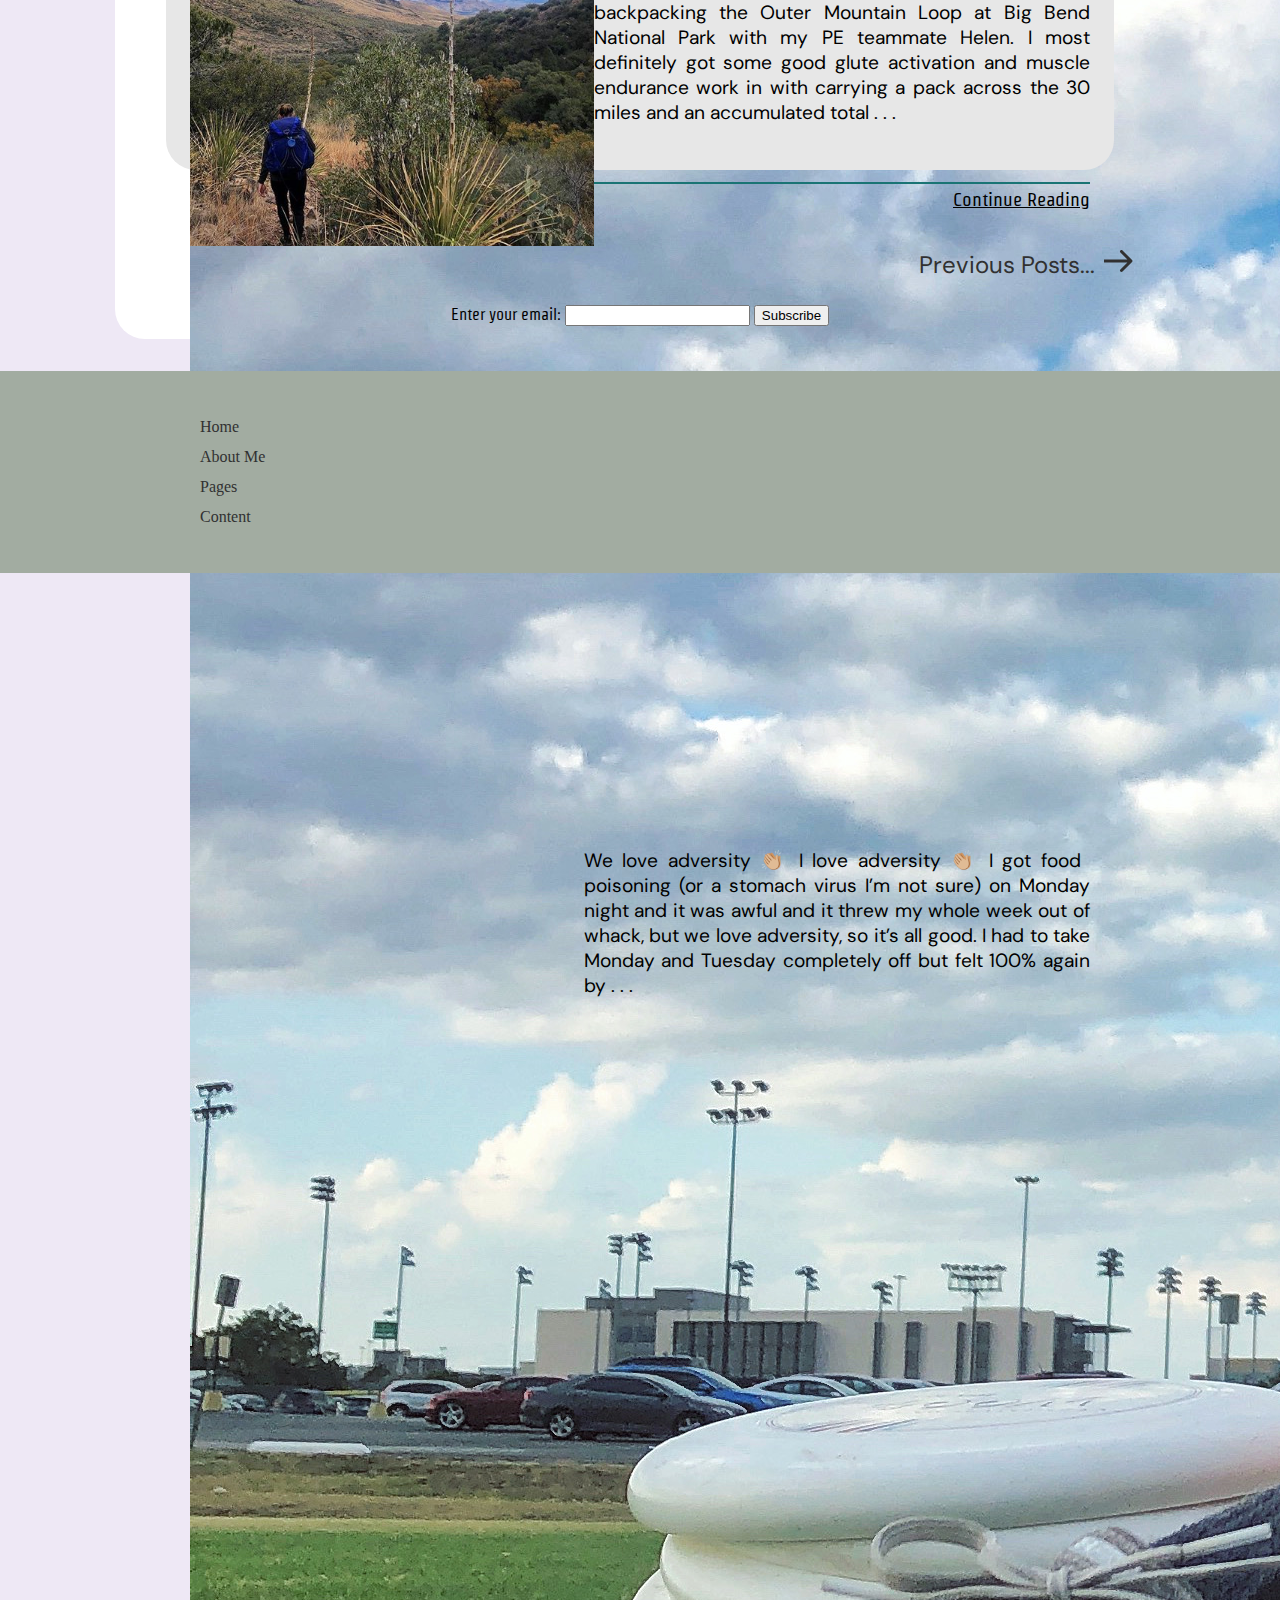
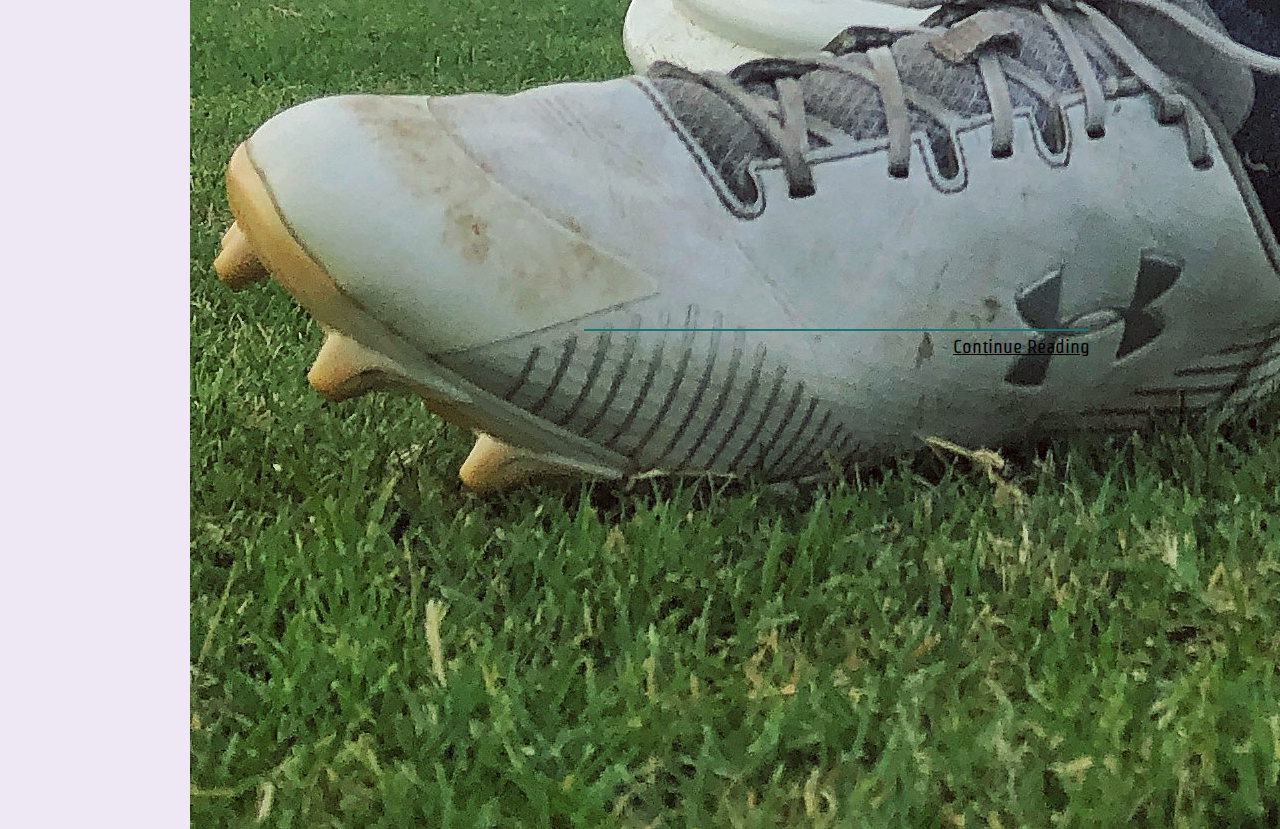
==== commit 64ada795: "Reformat classes and ids" ====
--- a/index.html
+++ b/index.html
@@ -69,7 +69,7 @@
           </defs>
         </svg>
         <nav>
-          <ul class="header-nav">
+          <ul id="header-nav">
             <li class="inline-nav clickable">
               <a href="index.html">Home</a>
             </li>
@@ -96,7 +96,7 @@
         </nav>
       </header>
       <section>
-        <div id="categories-cont" class="categories labels">
+        <div class="categories-container">
           <ul>
             <li class="inline-nav clickable active">
               <a href="index.html">All</a>
@@ -139,7 +139,7 @@
               my arm mechanics . . .
             </p>
             <a
-              class="card-footer cont-reading clickable"
+              class="card-footer continue-reading clickable"
               href="blog_post_1.html"
               >Continue Reading</a
             >
@@ -158,7 +158,7 @@
               it’s all good. I had to take Monday and Tuesday completely off but
               felt 100% again by . . .
             </p>
-            <a class="card-footer cont-reading clickable" href="index.html"
+            <a class="card-footer continue-reading clickable" href="index.html"
               >Continue Reading</a
             >
           </div>
@@ -176,7 +176,7 @@
               endurance work in with carrying a pack across the 30 miles and an
               accumulated total . . .
             </p>
-            <a class="card-footer cont-reading clickable" href="index.html"
+            <a class="card-footer continue-reading clickable" href="index.html"
               >Continue Reading</a
             >
           </div>
--- a/css/stylesheet.css
+++ b/css/stylesheet.css
@@ -1,5 +1,5 @@
 @import "./main_content.css";
-@import "./header.css";
+@import "./header_footer.css";
 @import "./blog-post-page.css";
 /* @import "./dropdown.css"; */
 @import url("https://fonts.googleapis.com/css2?family=DM+Sans&display=swap");
@@ -46,10 +46,6 @@
   align-items: center;
 }
 
-.labels {
-  font: 1.2rem "DM Sans", sans-serif;
-}
-
 .inline-nav {
   list-style: none;
   display: inline-block;
@@ -68,11 +64,11 @@
   order: 4;
   align-self: center;
   font: 1rem "Strait", sans-serif;
-  margin: 0.5rem;
+  margin: 0.8rem;
 }
 
 @media (max-width: 769px) {
-  .main-content {
+  section {
     max-width: 769px;
   }
 }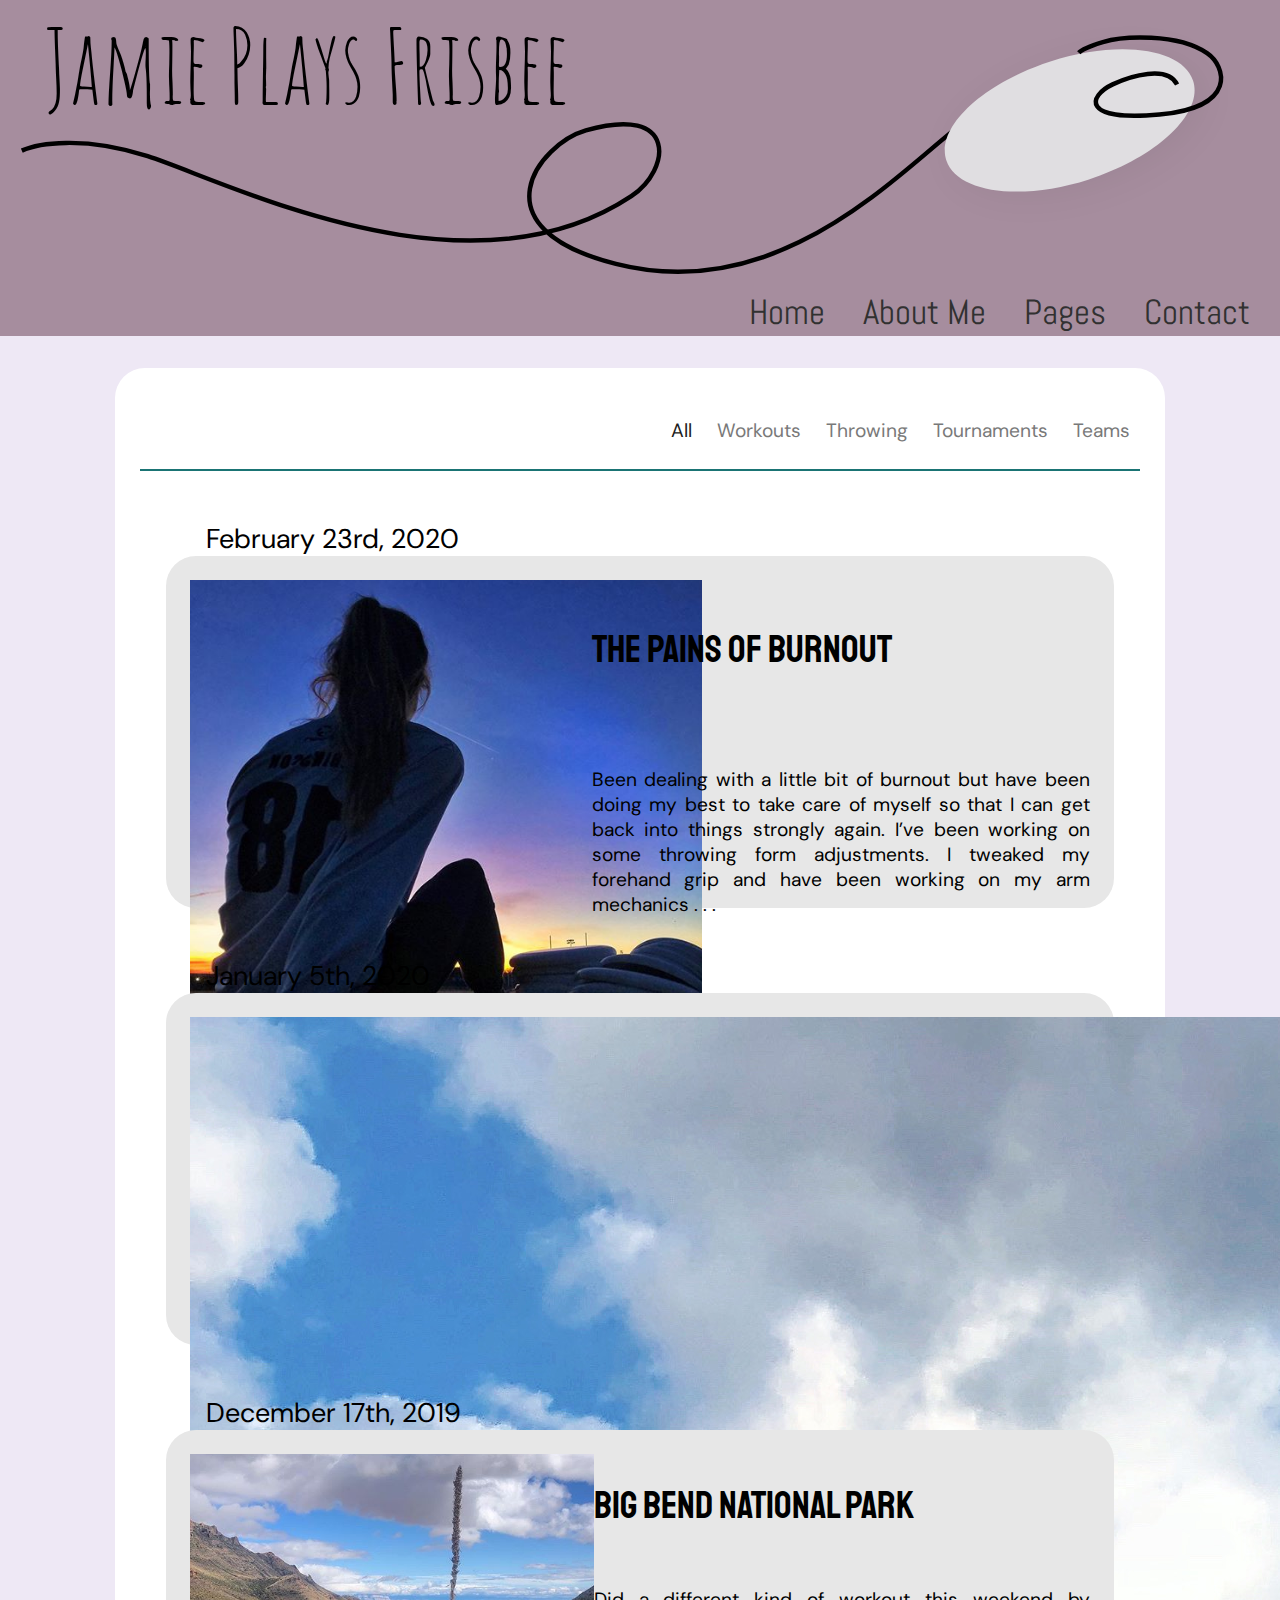
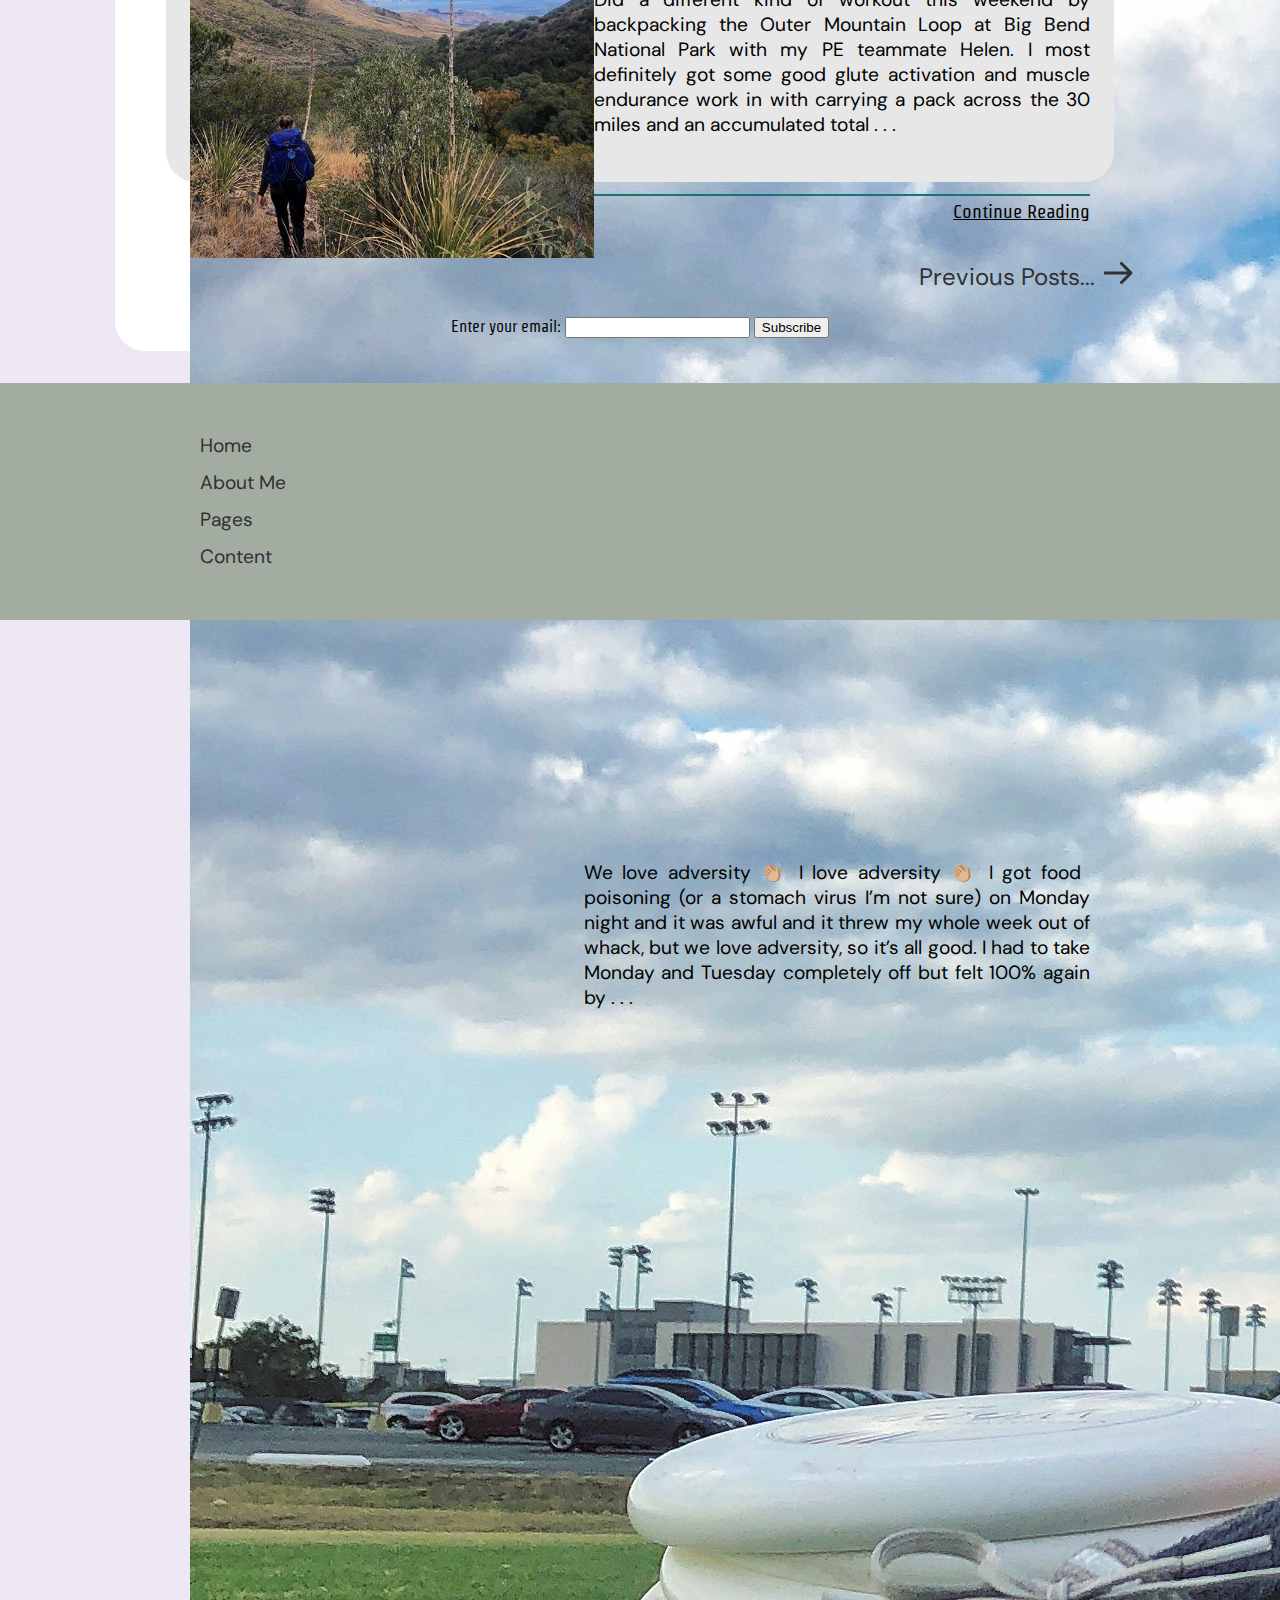
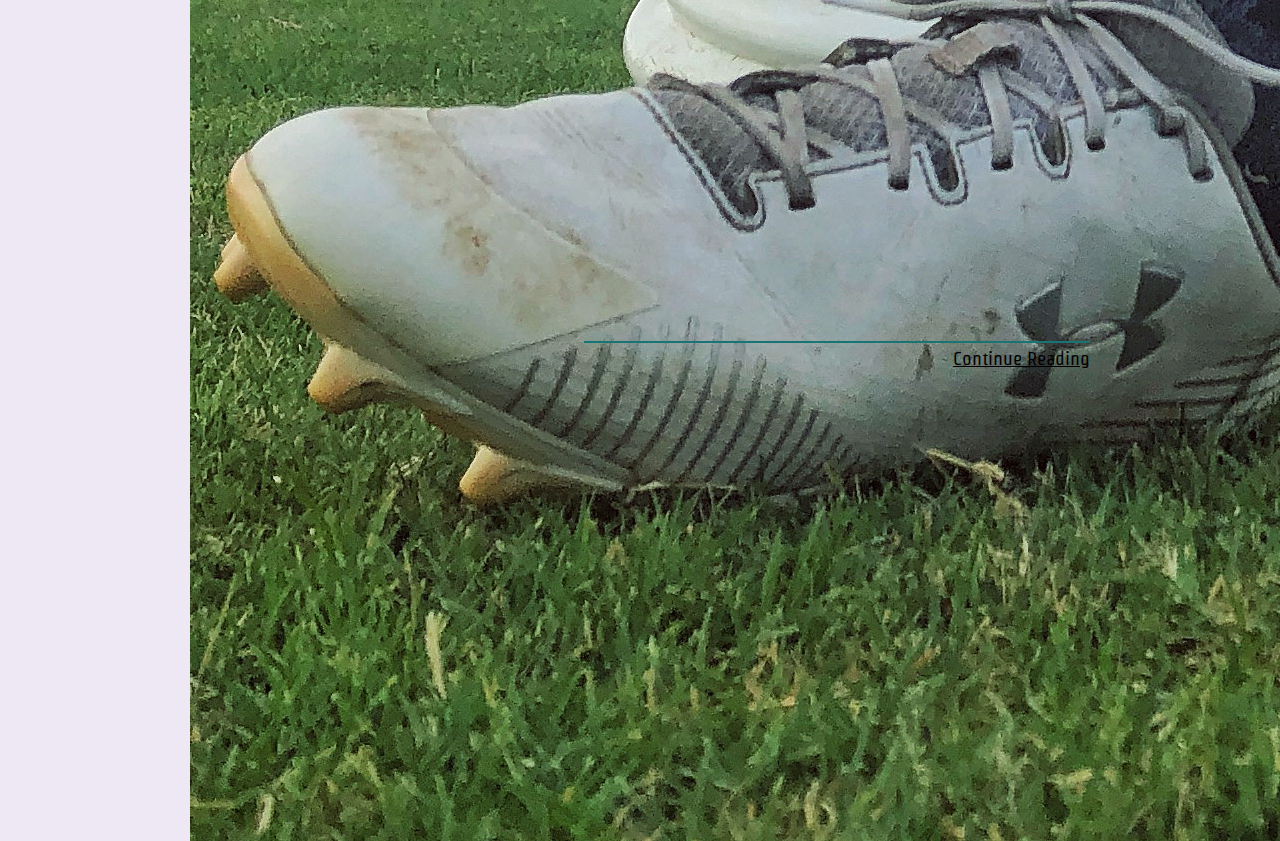
==== commit 079e5505: "Final changes" ====
--- a/index.html
+++ b/index.html
@@ -69,7 +69,7 @@
           </defs>
         </svg>
         <nav>
-          <ul id="header-nav">
+          <ul class="header-nav">
             <li class="inline-nav clickable">
               <a href="index.html">Home</a>
             </li>
